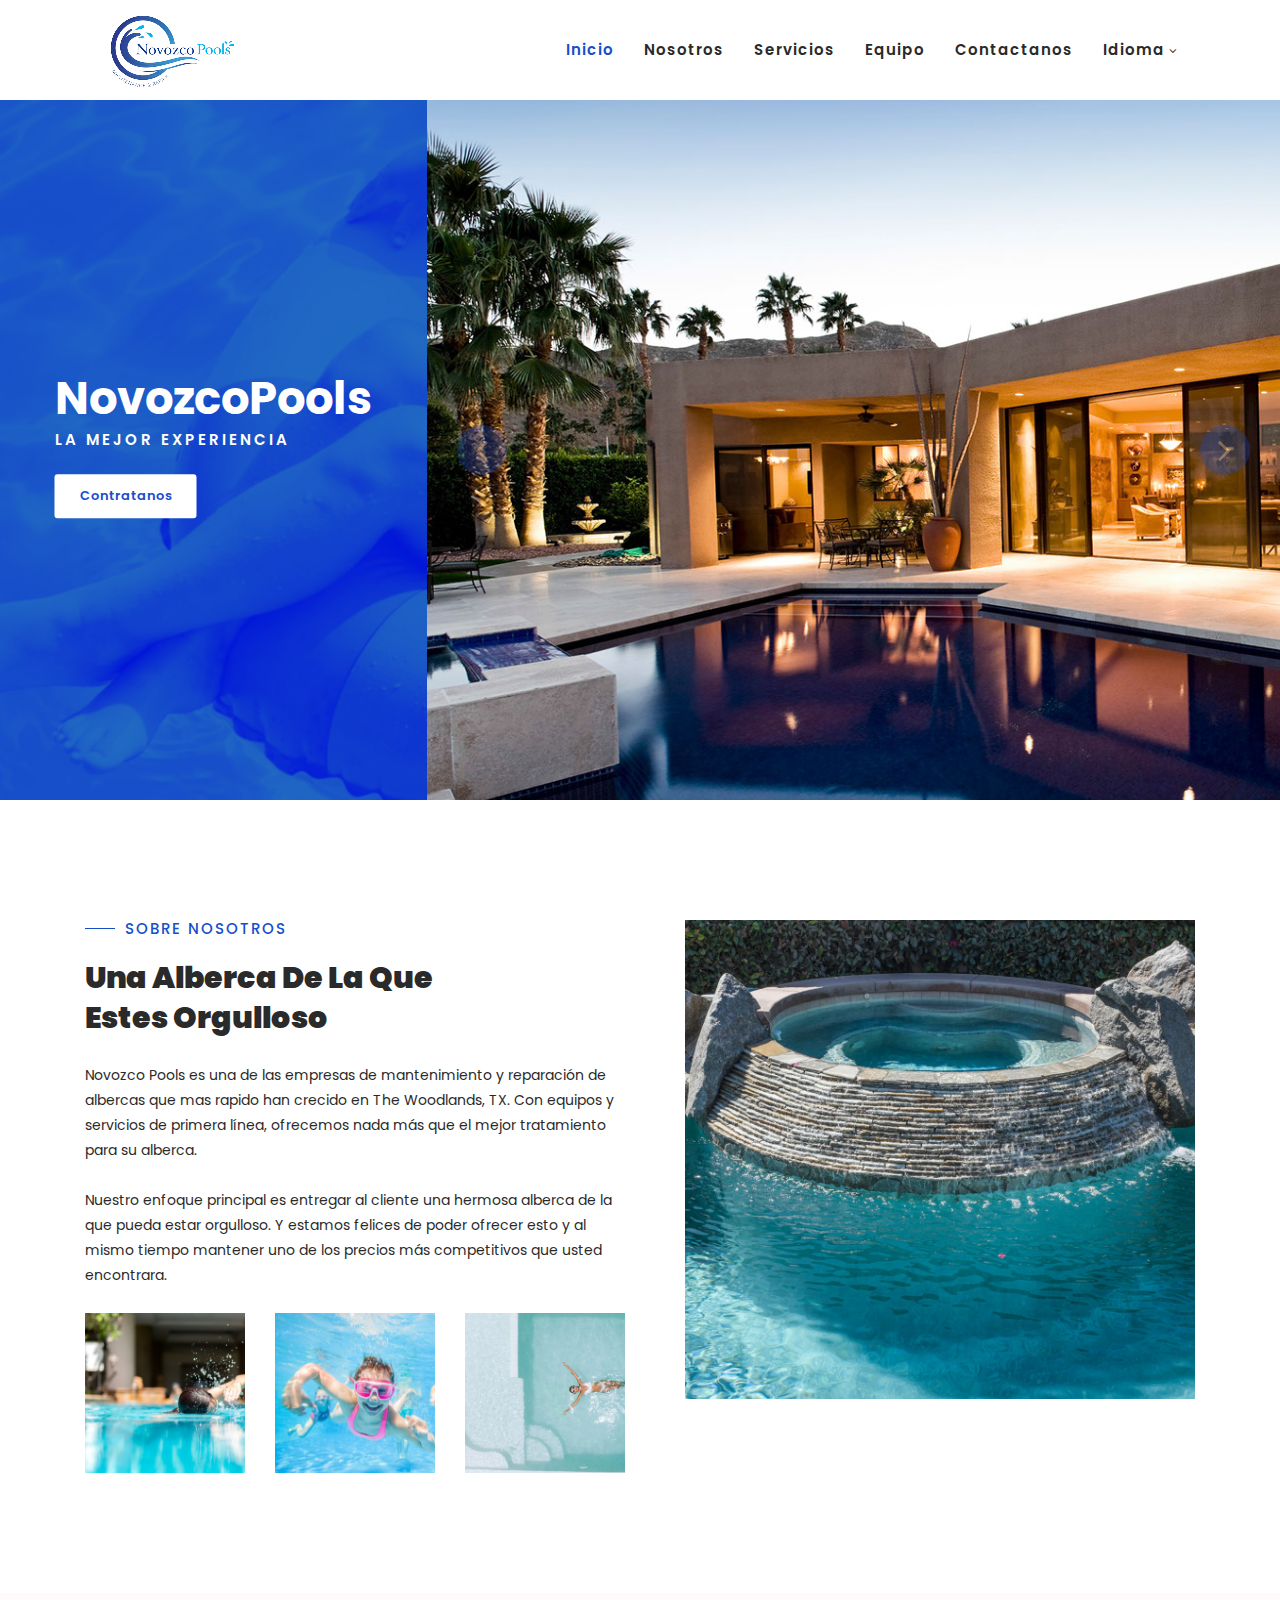
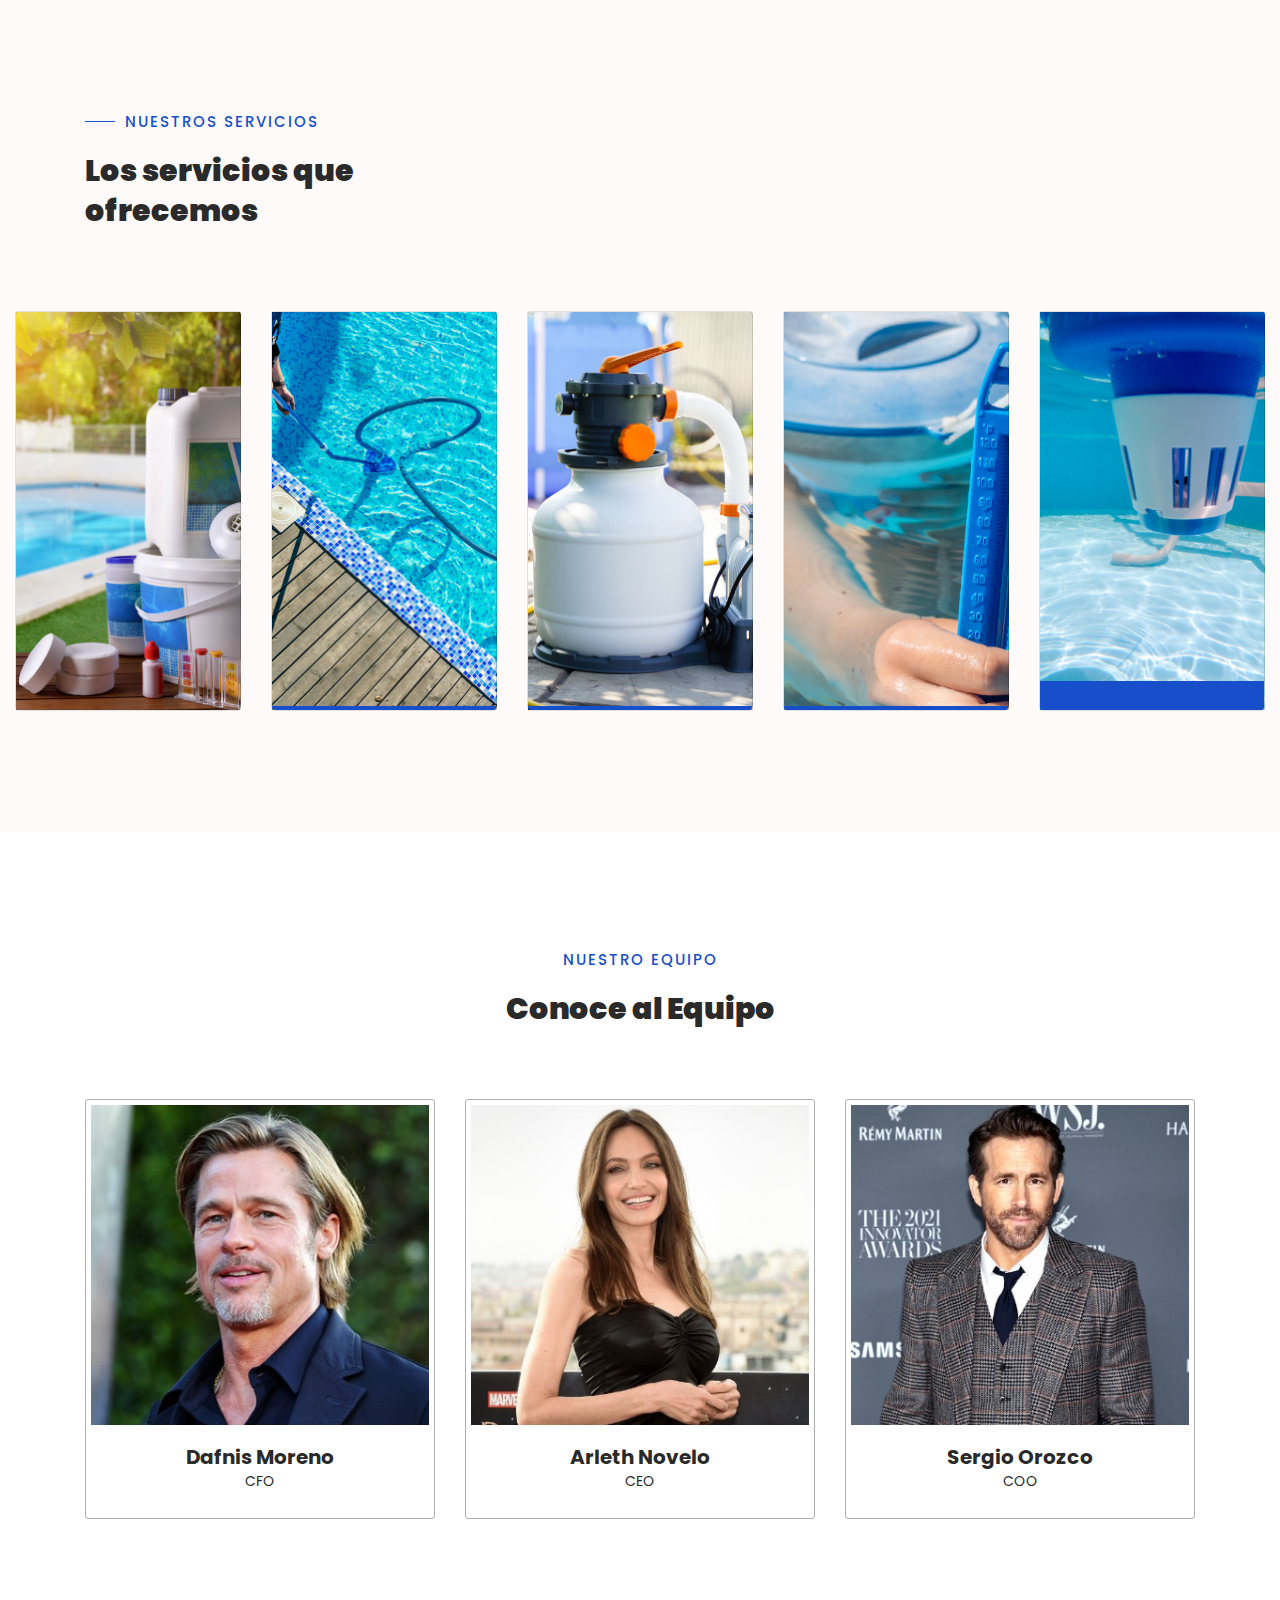
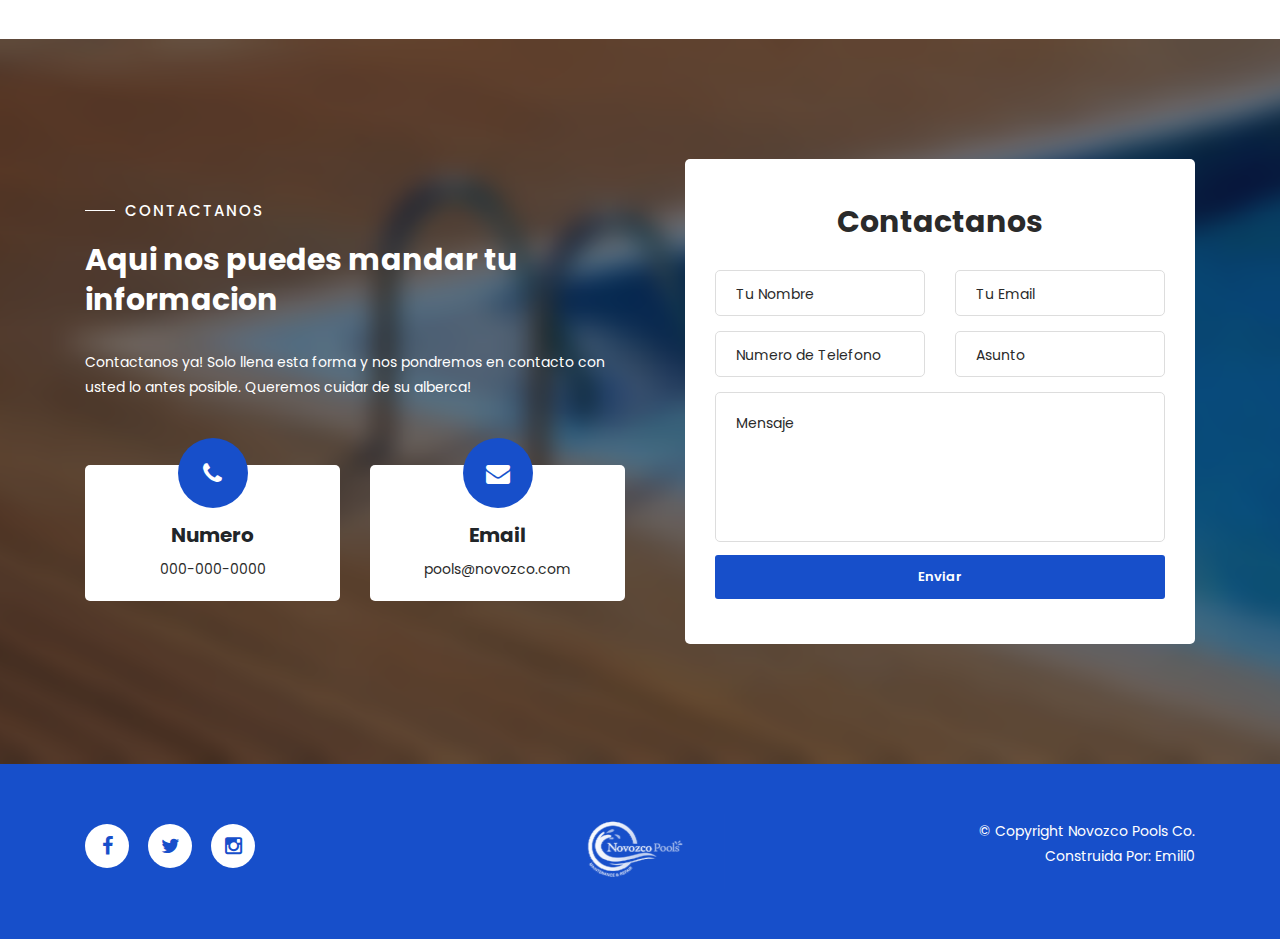
==== español/index.html @ 9a647e9e "added spanish version + removed carousel" ====
<!DOCTYPE html>
<html lang="en">

  <head>

    <meta charset="utf-8">
    <meta name="viewport" content="width=device-width, initial-scale=1, shrink-to-fit=no">
    <meta name="description" content="">
    <meta name="author" content="">
    <link href="https://fonts.googleapis.com/css?family=Poppins:100,200,300,400,500,600,700,800,900&display=swap" rel="stylesheet">
    <link href="https://fonts.googleapis.com/css2?family=Dancing+Script:wght@400;500;600;700&display=swap" rel="stylesheet">

    <title>Novozco Pools</title>
<!--
    
TemplateMo 558 Klassy Cafe

https://templatemo.com/tm-558-klassy-cafe

-->
    <!-- Additional CSS Files -->
    <link rel="stylesheet" type="text/css" href="../assets/css/bootstrap.min.css">

    <link rel="stylesheet" type="text/css" href="../assets/css/font-awesome.css">

    <link rel="stylesheet" href="../assets/css/styles.css">

    <link rel="stylesheet" href="../assets/css/owl-carousel.css">

    </head>
    
    <body>
    
    <!-- ***** Preloader End ***** -->
    <div id="preloader">
        <div class="jumper">
            <div></div>
            <div></div>
            <div></div>
        </div>
    </div>  
  <!-- ***** Preloader End ***** -->
    
    
    <!-- ***** Header Area Start ***** -->
    <header class="header-area header-sticky">
        <div class="container">
            <div class="row">
                <div class="col-12">
                    <nav class="main-nav">
                        <!-- ***** Logo Start ***** -->
                        <a href="index.html" class="logo">
                            <img src="../assets/images/71005528_123618535701368_1479699521477804032_n_adobe_express.png">
                        </a>
                        <!-- ***** Logo End ***** -->
                        <!-- ***** Menu Start ***** -->
                        <ul class="nav">
                            <li class="scroll-to-section"><a href="#top" class="active">Inicio</a></li>
                            <li class="scroll-to-section"><a href="#about">Nosotros</a></li>
                            <li class="scroll-to-section"><a href="#services">Servicios</a></li>
                            <li class="scroll-to-section"><a href="#team">Equipo</a></li> 
                            <li class="scroll-to-section"><a href="#reservation">Contactanos</a></li> 
                            <li class="submenu">
                                <a href="javascript:;">Idioma</a>
                                <ul>
                                    <li><a href="../index.html">Ingles</a></li>
                                    <li><a href="#top">Español</a></li>
                                </ul>
                            </li>
                        </ul>        
                    </nav>
                </div>
            </div>
        </div>
    </header>
    <!-- ***** Header Area End ***** -->

    <!-- ***** Main Banner Area Start ***** -->
    <div id="top">
        <div class="container-fluid">
            <div class="row">
                <div class="col-lg-4">
                    <div class="left-content">
                        <div class="inner-content">
                            <h4>NovozcoPools</h4>
                            <h6>LA MEJOR EXPERIENCIA</h6>
                            <div class="main-white-button scroll-to-section">
                                <a href="#reservation">Contratanos</a>
                            </div>
                        </div>
                    </div>
                </div>
                <div class="col-lg-8">
                    <div class="main-banner header-text">
                        <div class="Modern-Slider">
                          <!-- Item -->
                          <div class="item">
                            <div class="img-fill">
                                <img src="../assets/images/slide-01.jpg" alt="Outdoor Pool Number 1">
                            </div>
                          </div>
                          <!-- // Item -->
                          <!-- Item -->
                          <div class="item">
                            <div class="img-fill">
                                <img src="../assets/images/slide-02.jpg" alt="Outdoor Pool Number 2">
                            </div>
                          </div>
                          <!-- // Item -->
                          <!-- Item -->
                          <div class="item">
                            <div class="img-fill">
                                <img src="../assets/images/slide-03.jpg" alt="Outdoor Pool Number 3">
                            </div>
                          </div>
                          <!-- // Item -->
                        </div>
                    </div>
                </div>
            </div>
        </div>
    </div>
    <!-- ***** Main Banner Area End ***** -->

    <!-- ***** About Area Starts ***** -->
    <section class="section" id="about">
        <div class="container">
            <div class="row">
                <div class="col-lg-6 col-md-6 col-xs-12">
                    <div class="left-text-content">
                        <div class="section-heading">
                            <h6>Sobre Nosotros</h6>
                            <h2>Una Alberca De La Que Estes Orgulloso</h2>
                        </div>
                        <p>Novozco Pools es una de las empresas de mantenimiento y reparación de albercas que mas rapido han crecido en The Woodlands, TX. Con equipos y servicios de primera línea, ofrecemos nada más que el mejor tratamiento para su alberca.<br><br> Nuestro enfoque principal es entregar al cliente una hermosa alberca de la que pueda estar orgulloso. Y estamos felices de poder ofrecer esto y al mismo tiempo mantener uno de los precios más competitivos que usted encontrara.</p>
                        <div class="row">
                            <div class="col-4">
                                <img src="../assets/images/about-thumb-01.jpg" alt="">
                            </div>
                            <div class="col-4">
                                <img src="../assets/images/about-thumb-02.jpg" alt="">
                            </div>
                            <div class="col-4">
                                <img src="../assets/images/about-thumb-03.jpg" alt="">
                            </div>
                        </div>
                    </div>
                </div>
                <div class="col-lg-6 col-md-6 col-xs-12">
                    <div class="right-content">
                        <div class="thumb">
                            <img src="../assets/images/about-video-bg.jpg" alt="">
                        </div>
                    </div>
                </div>
            </div>
        </div>
    </section>
    <!-- ***** About Area Ends ***** -->

    <!-- ***** Services Area Starts ***** -->
    <section class="section" id="services">
        <div class="container">
            <div class="row">
                <div class="col-lg-4">
                    <div class="section-heading">
                        <h6>Nuestros Servicios</h6>
                        <h2>Los servicios que ofrecemos</h2>
                    </div>
                </div>
            </div>
        </div>
        <div class="menu-item-carousel">
            <div class="col-lg-12">
                <div class="owl-menu-item owl-carousel">
                    <div class="item">
                        <div class='card card1'>
                            <!-- <div class="price"><h6>$18</h6></div> -->
                            <div class='info'>
                              <h1 class='title'>Servicio Semanal</h1>
                              <p class='description'>Ofrecemos manteniminto semanal para mantener su alberca limpia. </p>
                              <div class="main-text-button">
                                  <div class="scroll-to-section"><a href="#reservation">Contactanos<i class="fa fa-angle-down"></i></a></div>
                              </div>
                            </div>
                        </div>
                    </div>
                    <div class="item">
                        <div class='card card2'>
                            <!-- <div class="price"><h6>$18</h6></div> -->
                            <div class='info'>
                              <h1 class='title'>Limpiador De Alberca</h1>
                              <p class='description'>Ofrecemos instalación, Reparación o reemplazo de limpiafondos.</p>
                              <div class="main-text-button">
                                  <div class="scroll-to-section"><a href="#reservation">Contactanos <i class="fa fa-angle-down"></i></a></div>
                              </div>
                            </div>
                        </div>
                    </div>
                    <div class="item">
                        <div class='card card3'>
                             <!-- <div class="price"><h6>$18</h6></div> -->
                            <div class='info'>
                              <h1 class='title'>Reparacion De Bomba</h1>
                              <p class='description'>Ofrecemos instalación, reparación o reemplazo de Bombas.</p>
                              <div class="main-text-button">
                                  <div class="scroll-to-section"><a href="#reservation">Contactanos <i class="fa fa-angle-down"></i></a></div>
                              </div>
                            </div>
                        </div>
                    </div>
                    <div class="item">
                        <div class='card card4'>
                            <!-- <div class="price"><h6>$18</h6></div> -->
                            <div class='info'>
                              <h1 class='title'>Reparacion Calentador</h1>
                              <p class='description'>Ofrecemos instalación, reparación o reemplazo de calentador.</p>
                              <div class="main-text-button">
                                  <div class="scroll-to-section"><a href="#reservation">Contactanos <i class="fa fa-angle-down"></i></a></div>
                              </div>
                            </div>
                        </div>
                    </div>
                    <div class="item">
                        <div class='card card5'>
                            <!-- <div class="price"><h6>$18</h6></div> -->
                            <div class='info'>
                              <h1 class='title'>Limpieza de Filtro</h1>
                              <p class='description'>Ofrecemos limpieza, reparación o reemplazo del filtro.</p>
                              <div class="main-text-button">
                                  <div class="scroll-to-section"><a href="#reservation">Contactanos <i class="fa fa-angle-down"></i></a></div>
                              </div>
                            </div>
                        </div>
                    </div>
                </div>
            </div>
        </div>
    </section>
    <!-- ***** Menu Area Ends ***** -->

    <!-- ***** Team Area Starts ***** -->
    <section class="section" id="team">
        <div class="container">
            <div class="row">
                <div class="col-lg-4 offset-lg-4 text-center">
                    <div class="section-heading">
                        <h6>Nuestro Equipo</h6>
                        <h2>Conoce al Equipo</h2>
                    </div>
                </div>
            </div>
            <div class="row">
                <div class="col-lg-4">
                    <div class="team-item">
                        <div class="thumb">
                            <img src="../assets/images/Team-01.jpeg" alt="Employee #1">
                        </div>
                        <div class="down-content">
                            <h4>Dafnis Moreno</h4>
                            <span>CFO</span>
                        </div>
                    </div>
                </div>
                <div class="col-lg-4">
                    <div class="team-item">
                        <div class="thumb">
                            <img src="../assets/images/Team-02.jpeg" alt="Employee #2">
                        </div>
                        <div class="down-content">
                            <h4>Arleth Novelo</h4>
                            <span>CEO</span>
                        </div>
                    </div>
                </div>
                <div class="col-lg-4">
                    <div class="team-item">
                        <div class="thumb">
                            <img src="../assets/images/Team-03.jpeg" alt="Employee #3">
                        </div>
                        <div class="down-content">
                            <h4>Sergio Orozco</h4>
                            <span>COO</span>
                        </div>
                    </div>
                </div>
            </div>
        </div>
    </section>
    <!-- ***** Team Area Ends ***** -->

    <!-- ***** Contact Us Area Starts ***** -->
    <section class="section contact" id="reservation">
        <div class="container">
            <div class="row">
                <div class="col-lg-6 align-self-center">
                    <div class="left-text-content">
                        <div class="section-heading">
                            <h6>Contactanos</h6>
                            <h2>Aqui nos puedes mandar tu informacion</h2>
                        </div>
                        <p> Contactanos ya! Solo llena esta forma y nos pondremos en contacto con usted lo antes posible. Queremos cuidar de su alberca! </p>
                        <div class="row">
                            <div class="col-lg-6">
                                <div class="phone">
                                    <i class="fa fa-phone"></i>
                                    <h4>Numero</h4>
                                    <span><a href="#">000-000-0000</a></span>
                                </div>
                            </div>
                            <div class="col-lg-6">
                                <div class="message">
                                    <i class="fa fa-envelope"></i>
                                    <h4>Email</h4>
                                    <span><a href="#">pools@novozco.com</a></span>
                                </div>
                            </div>
                        </div>
                    </div>
                </div>
                <div class="col-lg-6">
                    <div class="contact-form">
                        <form id="contact" action="" method="post">
                          <div class="row">
                            <div class="col-lg-12">
                                <h4>Contactanos</h4>
                            </div>
                            <div class="col-lg-6 col-sm-12">
                                <input name="name" type="text" id="name" placeholder="Tu Nombre" required>
                            </div>
                            <div class="col-lg-6 col-sm-12">
                              <input name="email" type="text" id="email" placeholder="Tu Email" required>
                            </div>
                            <div class="col-lg-6 col-sm-12">
                              <fieldset>
                                <input name="phone" type="text" id="phone" placeholder="Numero de Telefono" required>
                              </fieldset>
                            </div>
                            <div class="col-md-6 col-sm-12">
                                <select value="subject" name="subject" id="subject" required>
                                    <option value="subject" selected>Asunto</option>
                                    <option name="1" id="1">Servicio Semanal</option>
                                    <option name="2" id="2">Limpiador de Alberca</option>
                                    <option name="3" id="3">Reparacion de Bomba</option>
                                    <option name="4" id="4">Reparacion de Calentador</option>
                                    <option name="5" id="5">Limpieza de Filtro</option>
                                </select>
                            </div>
                            <div class="col-lg-12">
                                <textarea name="message" rows="6" id="message" placeholder="Mensaje" required></textarea>
                            </div>
                            <div class="col-lg-12">  
                                <button type="submit" id="form-submit" class="main-button-icon">Enviar</button>
                            </div>
                          </div>
                        </form>
                    </div>
                </div>
            </div>
        </div>
    </section>
    <!-- ***** Contact Us Area Ends ***** -->
    
    <!-- ***** Footer Start ***** -->
    <footer>
        <div class="container">
            <div class="row">
                <div class="col-lg-4 col-xs-12">
                    <div class="right-text-content">
                            <ul class="social-icons">
                                <li><a href="https://www.facebook.com/novozcopools/" target="blank"><i class="fa fa-facebook"></i></a></li>
                                <li><a href="#"><i class="fa fa-twitter"></i></a></li>
                                <li><a href="#"><i class="fa fa-instagram"></i></a></li>
                            </ul>
                    </div>
                </div>
                <div class="col-lg-4">
                    <div class="logo">
                        <a href="index.html"><img src="../assets/images/white-logo.png" alt=""></a>
                    </div>
                </div>
                <div class="col-lg-4 col-xs-12">
                    <div class="left-text-content">
                        <p>© Copyright Novozco Pools Co.
                        
                        <br>Construida Por: Emili0</p>
                    </div>
                </div>
            </div>
        </div>
    </footer>

    <!-- jQuery -->
    <script src="../assets/js/jquery-2.1.0.min.js"></script>

    <!-- Plugins -->
    <script src="../assets/js/owl-carousel.js"></script>
    <script src="../assets/js/slick.js"></script> 
    
    <!-- Global Init -->
    <script src="../assets/js/custom.js"></script>
    <script>

    $(function() {
            var selectedClass = "";
            $("p").click(function(){
            selectedClass = $(this).attr("data-rel");
            $("#portfolio").fadeTo(50, 0.1);
                $("#portfolio div").not("."+selectedClass).fadeOut();
            setTimeout(function() {
              $("."+selectedClass).fadeIn();
              $("#portfolio").fadeTo(50, 1);
            }, 500);
                
            });
        });

    </script>
  </body>
</html>
---- assets/css/styles.css ----
/* ---------------------------------------------
Table of contents
------------------------------------------------
01. font & reset css
02. reset
03. global styles
04. header
05. banner
06. features
07. testimonials
08. contact
09. footer
10. preloader
11. search
12. portfolio

--------------------------------------------- */
/* 
---------------------------------------------
font & reset css
--------------------------------------------- 
*/
@import url("https://fonts.googleapis.com/css?family=Poppins:100,200,300,400,500,600,700,800,900");
/* 
---------------------------------------------
reset
--------------------------------------------- 
*/
html, body, div, span, applet, object, iframe, h1, h2, h3, h4, h5, h6, p, blockquote, div
pre, a, abbr, acronym, address, big, cite, code, del, dfn, em, font, img, ins, kbd, q,
s, samp, small, strike, strong, sub, sup, tt, var, b, u, i, center, dl, dt, dd, ol, ul, li,
figure, header, nav, section, article, aside, footer, figcaption {
  margin: 0;
  padding: 0;
  border: 0;
  outline: 0;
}

.clearfix:after {
  content: ".";
  display: block;
  clear: both;
  visibility: hidden;
  line-height: 0;
  height: 0;
}

.clearfix {
  display: inline-block;
}

html[xmlns] .clearfix {
  display: block;
}

* html .clearfix {
  height: 1%;
}

ul, li {
  padding: 0;
  margin: 0;
  list-style: none;
}

header, nav, section, article, aside, footer, hgroup {
  display: block;
}

* {
  box-sizing: border-box;
}

html, body {
  font-family: 'Poppins', sans-serif;
  font-weight: 400;
  background-color: #fff;
  font-size: 16px;
  -ms-text-size-adjust: 100%;
  -webkit-font-smoothing: antialiased;
  -moz-osx-font-smoothing: grayscale;
}

a {
  text-decoration: none !important;
}

h1, h2, h3, h4, h5, h6 {
  margin-top: 0px;
  margin-bottom: 0px;
}

ul {
  margin-bottom: 0px;
}

p {
  font-size: 14px;
  line-height: 25px;
  color: #2a2a2a;
}

/* 
---------------------------------------------
global styles
--------------------------------------------- 
*/
html,
body {
  background: #fff;
  font-family: 'Poppins', sans-serif;
}

::selection {
  background: #174FCA;
  color: #fff;
}

::-moz-selection {
  background: #174FCA;
  color: #fff;
}

@media (max-width: 991px) {
  html, body {
    overflow-x: hidden;
  }
  .mobile-top-fix {
    margin-top: 30px;
    margin-bottom: 0px;
  }
  .mobile-bottom-fix {
    margin-bottom: 30px;
  }
  .mobile-bottom-fix-big {
    margin-bottom: 60px;
  }
}

.main-white-button a {
  font-size: 13px;
  color: #174FCA;
  background-color: #fff;
  padding: 12px 25px;
  display: inline-block;
  border-radius: 3px;
  font-weight: 600;
  transition: all .3s;
}

.main-white-button a:hover {
  opacity: 0.9;
}

.main-text-button a {
  font-size: 13px;
  color: #fff;
  font-weight: 600;
  transition: all .3s;
}

.main-text-button a:hover {
  opacity: 0.9;
}

.section-heading h6 {
  position: relative;
  font-size: 15px;
  color: #174FCA;
  font-weight: 500;
  letter-spacing: 2px;
  text-transform: uppercase;
  padding-left: 40px;
}

.section-heading h6:before {
  width: 30px;
  height: 1px;
  content: '';
  position: absolute;
  left: 0;
  top: 8px;
  background-color: #174FCA;
}

.section-heading h2 {
  line-height: 40px;
  margin-top: 20px;
  margin-bottom: 25px; 
  font-size: 30px;
  font-weight: 900;
  color: #2a2a2a;
}


/* 
---------------------------------------------
header
--------------------------------------------- 
*/

.background-header {
  background-color: #fff;
  height: 80px!important;
  position: fixed!important;
  top: 0px;
  left: 0px;
  right: 0px;
  box-shadow: 0px 0px 10px rgba(0,0,0,0.15)!important;
}

.background-header .logo,
.background-header .main-nav .nav li a {
  color: #1e1e1e!important;
}

.background-header .main-nav .nav li:hover a {
  color: #174FCA!important;
}

.background-header .nav li a.active {
  color: #174FCA!important;
}

.header-area {
  background-color: #fff;
  position: absolute;
  top: 0px;
  left: 0px;
  right: 0px;
  z-index: 100;
  height: 100px;
  -webkit-transition: all .5s ease 0s;
  -moz-transition: all .5s ease 0s;
  -o-transition: all .5s ease 0s;
  transition: all .5s ease 0s;
}

.header-area .main-nav {
  min-height: 80px;
  background: transparent;
}

.header-area .main-nav .logo {
  line-height: 100px;
  color: #fff;
  font-size: 28px;
  font-weight: 700;
  text-transform: uppercase;
  letter-spacing: 2px;
  float: left;
  -webkit-transition: all 0.3s ease 0s;
  -moz-transition: all 0.3s ease 0s;
  -o-transition: all 0.3s ease 0s;
  transition: all 0.3s ease 0s;
}

.background-header .main-nav .logo {
  line-height: 75px;
}

.background-header .nav {
  margin-top: 20px !important;
}

.header-area .main-nav .nav {
  float: right;
  margin-top: 30px;
  margin-right: 0px;
  background-color: transparent;
  -webkit-transition: all 0.3s ease 0s;
  -moz-transition: all 0.3s ease 0s;
  -o-transition: all 0.3s ease 0s;
  transition: all 0.3s ease 0s;
  position: relative;
  z-index: 999;
}

.header-area .main-nav .nav li {
  padding-left: 15px;
  padding-right: 15px;
}

.header-area .main-nav .nav li:last-child {
  padding-right: 0px;
}

.header-area .main-nav .nav li a {
  display: block;
  font-weight: 600;
  font-size: 15px;
  color: #2a2a2a;
  text-transform: capitalize;
  -webkit-transition: all 0.3s ease 0s;
  -moz-transition: all 0.3s ease 0s;
  -o-transition: all 0.3s ease 0s;
  transition: all 0.3s ease 0s;
  height: 40px;
  line-height: 40px;
  border: transparent;
  letter-spacing: 1px;
}

.header-area .main-nav .nav li a {
  color: #2a2a2a;
}

.header-area .main-nav .nav li:hover a,
.header-area .main-nav .nav li a.active {
  color: #174FCA!important;
}

.background-header .main-nav .nav li:hover a,
.background-header .main-nav .nav li a.active {
  color: #174FCA!important;
  opacity: 1;
}

.header-area .main-nav .nav li.submenu {
  position: relative;
  padding-right: 30px;
}

.header-area .main-nav .nav li.submenu:after {
  font-family: FontAwesome;
  content: "\f107";
  font-size: 12px;
  color: #2a2a2a;
  position: absolute;
  right: 18px;
  top: 12px;
}

.background-header .main-nav .nav li.submenu:after {
  color: #2a2a2a;
}

.header-area .main-nav .nav li.submenu ul {
  position: absolute;
  width: 200px;
  box-shadow: 0 2px 28px 0 rgba(0, 0, 0, 0.06);
  overflow: hidden;
  top: 50px;
  opacity: 0;
  transform: translateY(+2em);
  visibility: hidden;
  z-index: -1;
  transition: all 0.3s ease-in-out 0s, visibility 0s linear 0.3s, z-index 0s linear 0.01s;
}

.header-area .main-nav .nav li.submenu ul li {
  margin-left: 0px;
  padding-left: 0px;
  padding-right: 0px;
}

.header-area .main-nav .nav li.submenu ul li a {
  opacity: 1;
  display: block;
  background: #f7f7f7;
  color: #2a2a2a!important;
  padding-left: 20px;
  height: 40px;
  line-height: 40px;
  -webkit-transition: all 0.3s ease 0s;
  -moz-transition: all 0.3s ease 0s;
  -o-transition: all 0.3s ease 0s;
  transition: all 0.3s ease 0s;
  position: relative;
  font-size: 13px;
  font-weight: 400;
  border-bottom: 1px solid #eee;
}

.header-area .main-nav .nav li.submenu ul li a:hover {
  background: #fff;
  color: #174FCA!important;
  padding-left: 25px;
}

.header-area .main-nav .nav li.submenu ul li a:hover:before {
  width: 3px;
}

.header-area .main-nav .nav li.submenu:hover ul {
  visibility: visible;
  opacity: 1;
  z-index: 1;
  transform: translateY(0%);
  transition-delay: 0s, 0s, 0.3s;
}

.header-area .main-nav .menu-trigger {
  cursor: pointer;
  display: block;
  position: absolute;
  top: 33px;
  width: 32px;
  height: 40px;
  text-indent: -9999em;
  z-index: 99;
  right: 40px;
  display: none;
}

.background-header .main-nav .menu-trigger {
  top: 23px;
}

.header-area .main-nav .menu-trigger span,
.header-area .main-nav .menu-trigger span:before,
.header-area .main-nav .menu-trigger span:after {
  -moz-transition: all 0.4s;
  -o-transition: all 0.4s;
  -webkit-transition: all 0.4s;
  transition: all 0.4s;
  background-color: #1e1e1e;
  display: block;
  position: absolute;
  width: 30px;
  height: 2px;
  left: 0;
}

.background-header .main-nav .menu-trigger span,
.background-header .main-nav .menu-trigger span:before,
.background-header .main-nav .menu-trigger span:after {
  background-color: #1e1e1e;
}

.header-area .main-nav .menu-trigger span:before,
.header-area .main-nav .menu-trigger span:after {
  -moz-transition: all 0.4s;
  -o-transition: all 0.4s;
  -webkit-transition: all 0.4s;
  transition: all 0.4s;
  background-color: #1e1e1e;
  display: block;
  position: absolute;
  width: 30px;
  height: 2px;
  left: 0;
  width: 75%;
}

.background-header .main-nav .menu-trigger span:before,
.background-header .main-nav .menu-trigger span:after {
  background-color: #1e1e1e;
}

.header-area .main-nav .menu-trigger span:before,
.header-area .main-nav .menu-trigger span:after {
  content: "";
}

.header-area .main-nav .menu-trigger span {
  top: 16px;
}

.header-area .main-nav .menu-trigger span:before {
  -moz-transform-origin: 33% 100%;
  -ms-transform-origin: 33% 100%;
  -webkit-transform-origin: 33% 100%;
  transform-origin: 33% 100%;
  top: -10px;
  z-index: 10;
}

.header-area .main-nav .menu-trigger span:after {
  -moz-transform-origin: 33% 0;
  -ms-transform-origin: 33% 0;
  -webkit-transform-origin: 33% 0;
  transform-origin: 33% 0;
  top: 10px;
}

.header-area .main-nav .menu-trigger.active span,
.header-area .main-nav .menu-trigger.active span:before,
.header-area .main-nav .menu-trigger.active span:after {
  background-color: transparent;
  width: 100%;
}

.header-area .main-nav .menu-trigger.active span:before {
  -moz-transform: translateY(6px) translateX(1px) rotate(45deg);
  -ms-transform: translateY(6px) translateX(1px) rotate(45deg);
  -webkit-transform: translateY(6px) translateX(1px) rotate(45deg);
  transform: translateY(6px) translateX(1px) rotate(45deg);
  background-color: #1e1e1e;
}

.background-header .main-nav .menu-trigger.active span:before {
  background-color: #1e1e1e;
}

.header-area .main-nav .menu-trigger.active span:after {
  -moz-transform: translateY(-6px) translateX(1px) rotate(-45deg);
  -ms-transform: translateY(-6px) translateX(1px) rotate(-45deg);
  -webkit-transform: translateY(-6px) translateX(1px) rotate(-45deg);
  transform: translateY(-6px) translateX(1px) rotate(-45deg);
  background-color: #1e1e1e;
}

.background-header .main-nav .menu-trigger.active span:after {
  background-color: #1e1e1e;
}

.header-area.header-sticky {
  min-height: 80px;
}

.header-area .nav {
  margin-top: 30px;
}

.header-area.header-sticky .nav li a.active {
  color: #174FCA;
}

@media (max-width: 1200px) {
  .header-area .main-nav .nav li {
    padding-left: 12px;
    padding-right: 12px;
  }
  .header-area .main-nav:before {
    display: none;
  }
}

@media (max-width: 767px) {
  .header-area .main-nav .logo {
    color: #1e1e1e;
  }
  .header-area.header-sticky .nav li a:hover,
  .header-area.header-sticky .nav li a.active {
    color: #174FCA!important;
    opacity: 1;
  }
  .header-area.header-sticky .nav li.search-icon a {
    width: 100%;
  }
  .header-area {
    background-color: #f7f7f7;
    padding: 0px 15px;
    height: 100px;
    box-shadow: none;
    text-align: center;
  }
  .header-area .container {
    padding: 0px;
  }
  .header-area .logo {
    margin-left: 30px;
  }
  .header-area .menu-trigger {
    display: block !important;
  }
  .header-area .main-nav {
    overflow: hidden;
  }
  .header-area .main-nav .nav {
    float: none;
    width: 100%;
    display: none;
    -webkit-transition: all 0s ease 0s;
    -moz-transition: all 0s ease 0s;
    -o-transition: all 0s ease 0s;
    transition: all 0s ease 0s;
    margin-left: 0px;
  }
  .header-area .main-nav .nav li:first-child {
    border-top: 1px solid #eee;
  }
  .header-area.header-sticky .nav {
    margin-top: 100px !important;
  }
  .header-area .main-nav .nav li {
    width: 100%;
    background: #fff;
    border-bottom: 1px solid #eee;
    padding-left: 0px !important;
    padding-right: 0px !important;
  }
  .header-area .main-nav .nav li a {
    height: 50px !important;
    line-height: 50px !important;
    padding: 0px !important;
    border: none !important;
    background: #f7f7f7 !important;
    color: #191a20 !important;
  }
  .header-area .main-nav .nav li a:hover {
    background: #eee !important;
    color: #174FCA!important;
  }
  .header-area .main-nav .nav li.submenu ul {
    position: relative;
    visibility: inherit;
    opacity: 1;
    z-index: 1;
    transform: translateY(0%);
    transition-delay: 0s, 0s, 0.3s;
    top: 0px;
    width: 100%;
    box-shadow: none;
    height: 0px;
  }
  .header-area .main-nav .nav li.submenu ul li a {
    font-size: 12px;
    font-weight: 400;
  }
  .header-area .main-nav .nav li.submenu ul li a:hover:before {
    width: 0px;
  }
  .header-area .main-nav .nav li.submenu ul.active {
    height: auto !important;
  }
  .header-area .main-nav .nav li.submenu:after {
    color: #3B566E;
    right: 25px;
    font-size: 14px;
    top: 15px;
  }
  .header-area .main-nav .nav li.submenu:hover ul, .header-area .main-nav .nav li.submenu:focus ul {
    height: 0px;
  }
}

@media (min-width: 767px) {
  .header-area .main-nav .nav {
    display: flex !important;
  }
}


/* 
---------------------------------------------
banner
--------------------------------------------- 
*/

#top {
  padding-top: 100px;
}

#top .col-lg-4,
#top .col-lg-8 {
  padding: 0px;
}

#top .left-content {
  background-image: url(../images/My\ project.png);
  background-position: center center;
  background-repeat: no-repeat;
  background-size: cover;
  position: relative;
  width: 100%;
  height: 100%;
}

#top .left-content .inner-content {
  position: absolute;
  top: 50%;
  transform: translate(-50%, -50%);
  left: 50%;
}

#top .left-content h4 {
  color: #fff;
  font-size: 45px;
  font-weight: 700;
}

#top .left-content h6 {
  font-size: 15px;
  text-transform: uppercase;
  font-weight: 600;
  color: #fff;
  letter-spacing: 3px;
  margin-top: 5px;
}

#top .left-content .main-white-button  {
  margin-top: 25px;
  margin-bottom: 10px;
}

#top .left-content .main-white-button a {
  display: inline-block;
}

/* ==== Main CSS === */
.img-fill{
  width: 100%;
  display: block;
  overflow: hidden;
  position: relative;
  text-align: center
}

.img-fill img {
  min-height: 100%;
  min-width: 100%;
  position: relative;
  display: inline-block;
  max-width: none;
}

*,
*:before,
*:after {
  -webkit-box-sizing: border-box;
  box-sizing: border-box;
  -webkit-font-smoothing: antialiased;
  -moz-osx-font-smoothing: grayscale;
}

.Grid1k {
  padding: 0 15px;
  max-width: 1200px;
  margin: auto;
}

.blocks-box,
.slick-slider {
  margin: 0;
  padding: 0!important;
}

.slick-slide {
  float: left /* If RTL Make This Right */ ;
  padding: 0;
}

/* ==== Slider Style === */
.Modern-Slider .item .img-fill{
  height:100%;
  max-height: 700px;
  background:#000;
}

.Modern-Slider .item .info > div{
  display:inline-block!important;
  vertical-align:middle;
}

.Modern-Slider .NextArrow {
  position:absolute;
  top:50%;
  transform: translateY(-25px);
  right:30px;
  width: 50px;
  height: 50px;
  background-color: #174FCA;
  border:0 none;
  line-height: 44px;
  border-radius: 50%;
  text-align:center;
  font-size: 36px;
  font-family: 'FontAwesome';
  color:#FFF;
  z-index:5;
  outline: none;
  opacity: 0.3;
  transition: all .3s;
}

.Modern-Slider .NextArrow:hover {
  opacity: 1;
}

.Modern-Slider .NextArrow:before{
  content:'\f105';
}

.Modern-Slider .PrevArrow {
  position:absolute;
  top:50%;
  transform: translateY(-25px);
  left:30px;
  width: 50px;
  height: 50px;
  background-color: #174FCA;
  border:0 none;
  line-height: 44px;
  border-radius: 50%;
  text-align:center;
  font-size: 36px;
  font-family: 'FontAwesome';
  color:#FFF;
  z-index:5;
  outline: none;
  opacity: 0.3;
  transition: all .3s;
}

.Modern-Slider .PrevArrow:hover {
  opacity: 1;
}

.Modern-Slider .PrevArrow:before{
  content:'\f104';
}

ul.slick-dots {
  display: none!important;
}

.Modern-Slider .item.slick-active{
  animation:Slick-FastSwipeIn 1s both;
}

.Modern-Slider .buttons {
  position: relative;
}

.Modern-Slider {background:#000;}


/* ==== Slick Slider Css Ruls === */
.slick-slider{position:relative;display:block;-webkit-user-select:none;-moz-user-select:none;-ms-user-select:none;user-select:none;-webkit-touch-callout:none;-khtml-user-select:none;-ms-touch-action:pan-y;touch-action:pan-y;-webkit-tap-highlight-color:transparent}
.slick-list{position:relative;display:block;overflow:hidden;margin:0;padding:0}
.slick-list:focus{outline:none}.slick-list.dragging{cursor:hand}
.slick-slider .slick-track,.slick-slider .slick-list{-webkit-transform:translate3d(0,0,0);-ms-transform:translate3d(0,0,0);transform:translate3d(0,0,0)}
.slick-track{position:relative;top:0;left:0;display:block}
.slick-track:before,.slick-track:after{display:table;content:''}.slick-track:after{clear:both}
.slick-loading .slick-track{visibility:hidden}
.slick-slide{display:none;float:left /* If RTL Make This Right */ ;height:100%;min-height:1px}
.slick-slide.dragging img{pointer-events:none}
.slick-initialized .slick-slide{display:block}
.slick-loading .slick-slide{visibility:hidden}
.slick-vertical .slick-slide{display:block;height:auto;border:1px solid transparent}


/*
---------------------------------------------
about
---------------------------------------------
*/

#about {
  margin-top: 20px;
  padding: 100px 0px 0px 0px;
  position: relative;
  z-index: 9;
}

#about .section-heading h2 {
  padding-right: 120px;
}

#about img {
  width: 100%;
  overflow: hidden;
}

#about .left-text-content p {
  margin-bottom: 25px;
}

#about .right-content {
  margin-left: 30px;
}

#about .right-content .thumb {
  position: relative;
}

#about .right-content .thumb a {
  position: absolute;
  left: 50%;
  top: 50%;
  width: 70px;
  height: 70px;
  display: inline-block;
  line-height: 70px;
  text-align: center;
  background-color: #174FCA;
  color: #fff;
  border-radius: 50%;
  transform: translate(-35px, -35px);
  transition: all .3s;
}

#about .right-content .thumb a:hover {
  opacity: .9;
}


/*
---------------------------------------------
services
---------------------------------------------
*/

#services {
  margin-top: 120px;
  background-color: #fffafa;
  padding: 120px 0px;
}

#services .section-heading {
  margin-bottom: 80px;
}

.card {
  margin: 0 auto;
  max-width: 100%;
  min-height: 400px;
  overflow: hidden;
  background-size: cover;
  background-repeat: no-repeat;
  overflow: hidden;
}

.card1 {
  background-image: url(../images/services-01.png);
}
.card2 {
  background-image: url(../images/services-02.png);
}
.card3 {
  background-image: url(../images/services-03.png);
}
.card4 {
  background-image: url(../images/services-04.png);
}
.card5 {
  background-image: url(../images/services-05.png);
}

.info {
  position: relative;
  width: 100%;
  background-color: #174FCA;
  border: 1px solid #174FCA;
  transform: translateY(100%)
  translateY(120px)
  translateZ(0);
  transition: transform 0.5s ease-out;
}

.card:hover .info,
.card:hover .info:before {
  transform: translateY(200px) translateZ(0);
}

.title {
  margin: 0;
  padding: 30px 30px 20px 30px;
  font-size: 20px;
  font-weight: 700;
  color: #fff;
}

.description {
  padding: 0px 30px;
  color: #fff;
}

#services .price h6 {
  position: absolute;
  width: 70px;
  height: 70px;
  background-color: #174FCA;
  font-size: 20px;
  font-weight: 700;
  color: #fff;
  border-radius: 3px;
  text-align: center;
  line-height: 70px;
}

#services .card .main-text-button {
  margin-left: 30px;
  margin-top: 20px;
  padding-bottom: 30px;
}

#services .owl-menu-item {
  position: relative;
}

#services .owl-nav {
  text-align: center;
  position: absolute;
  width: 100%;
  bottom: -80px;
  transform: translateY(5px);
}

#services .owl-dots {
  display: none;
}
    
#services .owl-nav .owl-prev{
  margin-right: 10px;
  outline: none;
}

#services .owl-nav .owl-prev span,
#services .owl-nav .owl-next span {
  opacity: 0;
}

#services .owl-nav .owl-prev:before {
  display: inline-block;
  font-family: 'FontAwesome';
  color: #174FCA;
  font-size: 25px;
  font-weight: 700;
  content: '\f104';
}

#services .owl-nav .owl-prev {
  opacity: 0.75;
  transition: all .5s;
}

#services .owl-nav .owl-prev:hover {
  opacity: 1;
}

#services .owl-nav .owl-next {
  opacity: 0.75;
  transition: all .5s;
}

#services .owl-nav .owl-next:hover {
  opacity: 1;
}

#services .owl-nav .owl-next{
  margin-left: 10px;
  outline: none;
}

#services .owl-nav .owl-next:before {
  display: inline-block;
  font-family: 'FontAwesome';
  color: #174FCA;
  font-size: 25px;
  font-weight: 700;
  content: '\f105';
}


/*
---------------------------------------------
team
---------------------------------------------
*/

#team {
  padding-top: 120px;
}

#team .section-heading {
  margin-bottom: 70px;
}

#team .section-heading h6 {
  padding-left: 0px;
}

#team .section-heading h6:before {
  display: none;
}

#team .team-item {
  text-align: center;
  border: 1px solid #afafaf;
  padding: 5px;
  transition: all .5s;
  border-radius: 3px;
}

#team .team-item:hover {
  border-color: #174FCA;
}

#team .team-item:hover .down-content h4 {
  color: #174FCA;
}

#team .team-item .thumb {
  position: relative;
}

#team .team-item .thumb img {
  width: 100%;
  overflow: hidden;
  position: relative;
}


/*
#team .team-item .thumb .overlay {
  position: absolute;
  background-color: #2a2a2a;
  border-radius: 3px;
  top: 0;
  bottom: 0;
  left: 0;
  right: 0;
  z-index: 1;
  opacity: 0;
  visibility: hidden;
  transition: all .3s;
}

#team .team-item .thumb ul.social-icons {
  position: absolute;
  z-index: 11;
  top: 50%;
  left: 50%;
  transform: translate(-50%, -50%);
  width: 100%;
  transition: all .5s;
  opacity: 0;
  visibility: hidden;
}

#team .team-item .thumb ul.social-icons li {
  display: inline-block;
  margin: 0px 5px;
}

#team .team-item .thumb ul.social-icons li a {
  width: 40px;
  height: 40px;
  background-color: #fff;
  color: #2a2a2a;
  border-radius: 50%;
  text-align: center;
  line-height: 40px;
  display: inline-block;
  transition: all .5s;
}

#team .team-item .thumb ul.social-icons li a:hover {
  background-color: #174FCA;
}

#team .team-item:hover .overlay {
  opacity: .9;
  visibility: visible;
}

#team .team-item:hover ul.social-icons {
  opacity: 1;
  visibility: visible;
}
*/


#team .team-item .down-content {
  padding: 20px 0px;
}

#team .team-item .down-content h4 {
  transition: all .3s;
  font-size: 20px;
  font-weight: 700;
  color: #2a2a2a;
}

#team .team-item .down-content span {
  font-size: 14px;
  color: #2a2a2a;
}


/* 
---------------------------------------------
contact
--------------------------------------------- 
*/

.contact .section-heading {
  margin-bottom: 30px;
}

.contact .section-heading h6 {
  color: #fff;
}

.contact .section-heading h2 {
  color: #fff;
  font-weight: 700;
}

.contact .section-heading h6:before {
  background-color: #fff;
}

.contact p {
  color: #fff;
  margin-bottom: 65px;
}

.contact {
  margin-top: 120px;
  padding: 120px 0px;
  background-image: url(../images/contact-bg.png);
  background-position: center center;
  background-repeat: no-repeat;
  background-size: cover;
}

.contact .phone,
.contact .message {
  background-color: #fff;
  border-radius: 5px;
  text-align: center;
  padding: 0px 0px 20px 0px;
}

.contact .phone i,
.contact .message i {
  width: 70px;
  height: 70px;
  display: inline-block;
  text-align: center;
  line-height: 70px;
  color: #fff;
  background-color: #174FCA;
  border-radius: 50%;
  font-size: 24px;
  margin-top: -35px;
  text-align: center;
  margin-left: auto;
  margin-right: auto;
}

.contact .phone h4,
.contact .message h4 {
  font-size: 20px;
  font-weight: 700;
  margin-top: 15px;
  margin-bottom: 10px;
}

.contact .phone span a,
.contact .message span a {
  font-size: 14px;
  color: #2a2a2a;
  transition: all .3s;
}

.contact .phone span a:hover,
.contact .message span a:hover {
  color: #174FCA;
}

#contact {
  margin-left: 30px;
  padding: 45px 30px;
  background-color: #fff;
  border-radius: 5px;
}

#contact h4 {
  text-align: center;
  font-weight: 700;
  font-size: 30px;
  color: #2a2a2a;
  margin-bottom: 30px;
}

.datepicker-days {
  padding: 30px;
  cursor: pointer;
}

.contact-form input,
.contact-form textarea,
.contact-form select {
  color: #2a2a2a;
  font-size: 14px;
  border: 1px solid #ddd;
  background-color: #fff;
  width: 100%;
  height: 46px;
  border-radius: 5px;
  outline: none;
  padding-top: 3px;
  padding-left: 20px;
  padding-right: 20px;
  -webkit-appearance: none;
  -moz-appearance: none;
  appearance: none;
  margin-bottom: 15px;
}

.contact-form input:focus,
.contact-form textarea:focus,
.contact-form select:focus {
  border-color: #174FCA;
}

.contact-form button {
  margin-top: -10px;
  font-size: 13px;
  color: #fff;
  background-color: #174FCA;
  padding: 12px 25px;
  width: 100%;
  box-shadow: none;
  border: none;
  display: inline-block;
  border-radius: 3px;
  font-weight: 600;
  transition: all .3s;
}

.contact-form button:hover {
  opacity: .9;
}

.contact-form textarea {
  height: 150px;
  resize: none;
  padding: 20px;
}

.contact-form ::-webkit-input-placeholder { /* Edge */
  color: #2a2a2a;
}

.contact-form :-ms-input-placeholder { /* Internet Explorer 10-11 */
  color: #2a2a2a;
}

.contact-form ::placeholder {
  color: #2a2a2a;
}



/* 
---------------------------------------------
footer
--------------------------------------------- 
*/

footer {
  margin-top: 0px;
  padding: 50px 0px;
  background-color: #174FCA;
}

footer .left-text-content p {
  margin-top: 5px;
  color: #fff;
  font-size: 14px;
  text-align: right;
}

footer .right-text-content p {
  color: #fff;
  font-size: 14px;
  margin-right: 15px;
  text-transform: uppercase;
}


footer .right-text-content {
  text-align: left;
  margin-top: 10px;
}

footer .logo {
  text-align: center;
}

footer .right-text-content ul li {
  display: inline-block;
  margin-left: 15px;
}
footer .right-text-content ul li:first-child {
  margin-left: 0px;
}


footer .right-text-content ul li a {
  width: 44px;
  height: 44px;
  display: inline-block;
  text-align: center;
  line-height: 44px;
  font-size: 20px;
  background-color: #fff;
  border-radius: 50%;
  color: #174FCA;
  -webkit-transition: all 0.5s ease 0s;
  -moz-transition: all 0.5s ease 0s;
  -o-transition: all 0.5s ease 0s;
  transition: all 0.5s ease 0s;
}

footer .right-text-content ul li a:hover {
  color: #2a2a2a;
}

/* 
---------------------------------------------
responsive
--------------------------------------------- 
*/

@media (max-width: 992px) {
  #top {
    padding-top: 100px;
    height: auto;
  }
  .header-area .main-nav .nav li.submenu:after {
    right: 3px;
  }
  .header-area .main-nav .nav li.submenu {
    padding-right: 15px;
  }
  .header-area .main-nav .nav li {
    padding-right: 5px;
    padding-left: 5px;
  }
  .header-area .main-nav .nav li a {
    font-size: 14px;
    letter-spacing: 0px;
  }
  #top .left-content {
    text-align: center;
    padding: 25% 0px;
  }
  #about .right-content {
    margin-left: 0px;
    margin-top: 30px;
  }
  #team .team-item {
    margin-bottom: 30px;
  }
  .contact .phone {
    margin-bottom: 60px;
  }
  #contact {
    margin-left: 0px;
    margin-top: 30px;
  }
  #offers .tabs-content .left-list {
    margin-right: 0px;
  }

  #offers .tabs-content .right-list {
    margin-left: 0px;
  }
  footer .right-text-content {
    text-align: center;
    margin-bottom: 30px;
  }
  footer .left-text-content p {
    text-align: center;
    margin-top: 30px;
  }
}


/* 
---------------------------------------------
Pre-loader
--------------------------------------------- 
*/


#preloader {
  overflow: hidden;
  background-color: #174FCA;
  left: 0;
  right: 0;
  top: 0;
  bottom: 0;
  position: fixed;
  z-index: 99999;
  color: #fff;
}

#preloader .jumper {
  left: 0;
  top: 0;
  right: 0;
  bottom: 0;
  display: block;
  position: absolute;
  margin: auto;
  width: 50px;
  height: 50px;
}

#preloader .jumper > div {
  background-color: #fff;
  width: 10px;
  height: 10px;
  border-radius: 100%;
  -webkit-animation-fill-mode: both;
  animation-fill-mode: both;
  position: absolute;
  opacity: 0;
  width: 50px;
  height: 50px;
  -webkit-animation: jumper 1s 0s linear infinite;
  animation: jumper 1s 0s linear infinite;
}

#preloader .jumper > div:nth-child(2) {
  -webkit-animation-delay: 0.33333s;
  animation-delay: 0.33333s;
}

#preloader .jumper > div:nth-child(3) {
  -webkit-animation-delay: 0.66666s;
  animation-delay: 0.66666s;
}

@-webkit-keyframes jumper {
  0% {
    opacity: 0;
    -webkit-transform: scale(0);
    transform: scale(0);
  }
  5% {
    opacity: 1;
  }
  100% {
    -webkit-transform: scale(1);
    transform: scale(1);
    opacity: 0;
  }
}

@keyframes jumper {
  0% {
    opacity: 0;
    -webkit-transform: scale(0);
    transform: scale(0);
  }
  5% {
    opacity: 1;
  }
  100% {
    opacity: 0;
  }
}
---- assets/css/owl-carousel.css ----
/**
 * Owl Carousel v2.3.4
 * Copyright 2013-2018 David Deutsch
 * Licensed under: SEE LICENSE IN https://github.com/OwlCarousel2/OwlCarousel2/blob/master/LICENSE
 */
/*
 *  Owl Carousel - Core
 */
.owl-carousel {
  display: none;
  width: 100%;
  -webkit-tap-highlight-color: transparent;
  /* position relative and z-index fix webkit rendering fonts issue */
  position: relative;
  z-index: 1; }
  .owl-carousel .owl-stage {
    position: relative;
    -ms-touch-action: pan-Y;
    touch-action: manipulation;
    -moz-backface-visibility: hidden;
    /* fix firefox animation glitch */ }
    .owl-carousel .owl-stage:after {
      content: ".";
      display: block;
      clear: both;
      visibility: hidden;
      line-height: 0;
      height: 0; }
    .owl-carousel .owl-stage-outer {
      position: relative;
      overflow: hidden;
      /* fix for flashing background */
      -webkit-transform: translate3d(0px, 0px, 0px); }
  .owl-carousel .owl-wrapper,
  .owl-carousel .owl-item {
    -webkit-backface-visibility: hidden;
    -moz-backface-visibility: hidden;
    -ms-backface-visibility: hidden;
    -webkit-transform: translate3d(0, 0, 0);
    -moz-transform: translate3d(0, 0, 0);
    -ms-transform: translate3d(0, 0, 0); }
  .owl-carousel .owl-item {
    position: relative;
    min-height: 1px;
    float: left;
    -webkit-backface-visibility: hidden;
    -webkit-tap-highlight-color: transparent;
    -webkit-touch-callout: none; }
  .owl-carousel .owl-item img {
    display: block;
    width: 100%; }
  .owl-carousel .owl-nav.disabled,
  .owl-carousel .owl-dots.disabled {
    display: none; }
  .owl-carousel .owl-nav .owl-prev,
  .owl-carousel .owl-nav .owl-next,
  .owl-carousel .owl-dot {
    cursor: pointer;
    -webkit-user-select: none;
    -khtml-user-select: none;
    -moz-user-select: none;
    -ms-user-select: none;
    user-select: none; }
  .owl-carousel .owl-nav button.owl-prev,
  .owl-carousel .owl-nav button.owl-next,
  .owl-carousel button.owl-dot {
    background: none;
    color: inherit;
    border: none;
    padding: 0 !important;
    font: inherit; }
  .owl-carousel.owl-loaded {
    display: block; }
    .owl-carousel.owl-loading {
      opacity: 0;
      display: block; }
  .owl-carousel.owl-hidden {
    opacity: 0; }
  .owl-carousel.owl-refresh .owl-item {
    visibility: hidden; }
  .owl-carousel.owl-drag .owl-item {
    -ms-touch-action: pan-y;
        touch-action: pan-y;
    -webkit-user-select: none;
    -moz-user-select: none;
    -ms-user-select: none;
    user-select: none; }
  .owl-carousel.owl-grab {
    cursor: move;
    cursor: grab; }
  .owl-carousel.owl-rtl {
    direction: rtl; }
  .owl-carousel.owl-rtl .owl-item {
    float: right; }
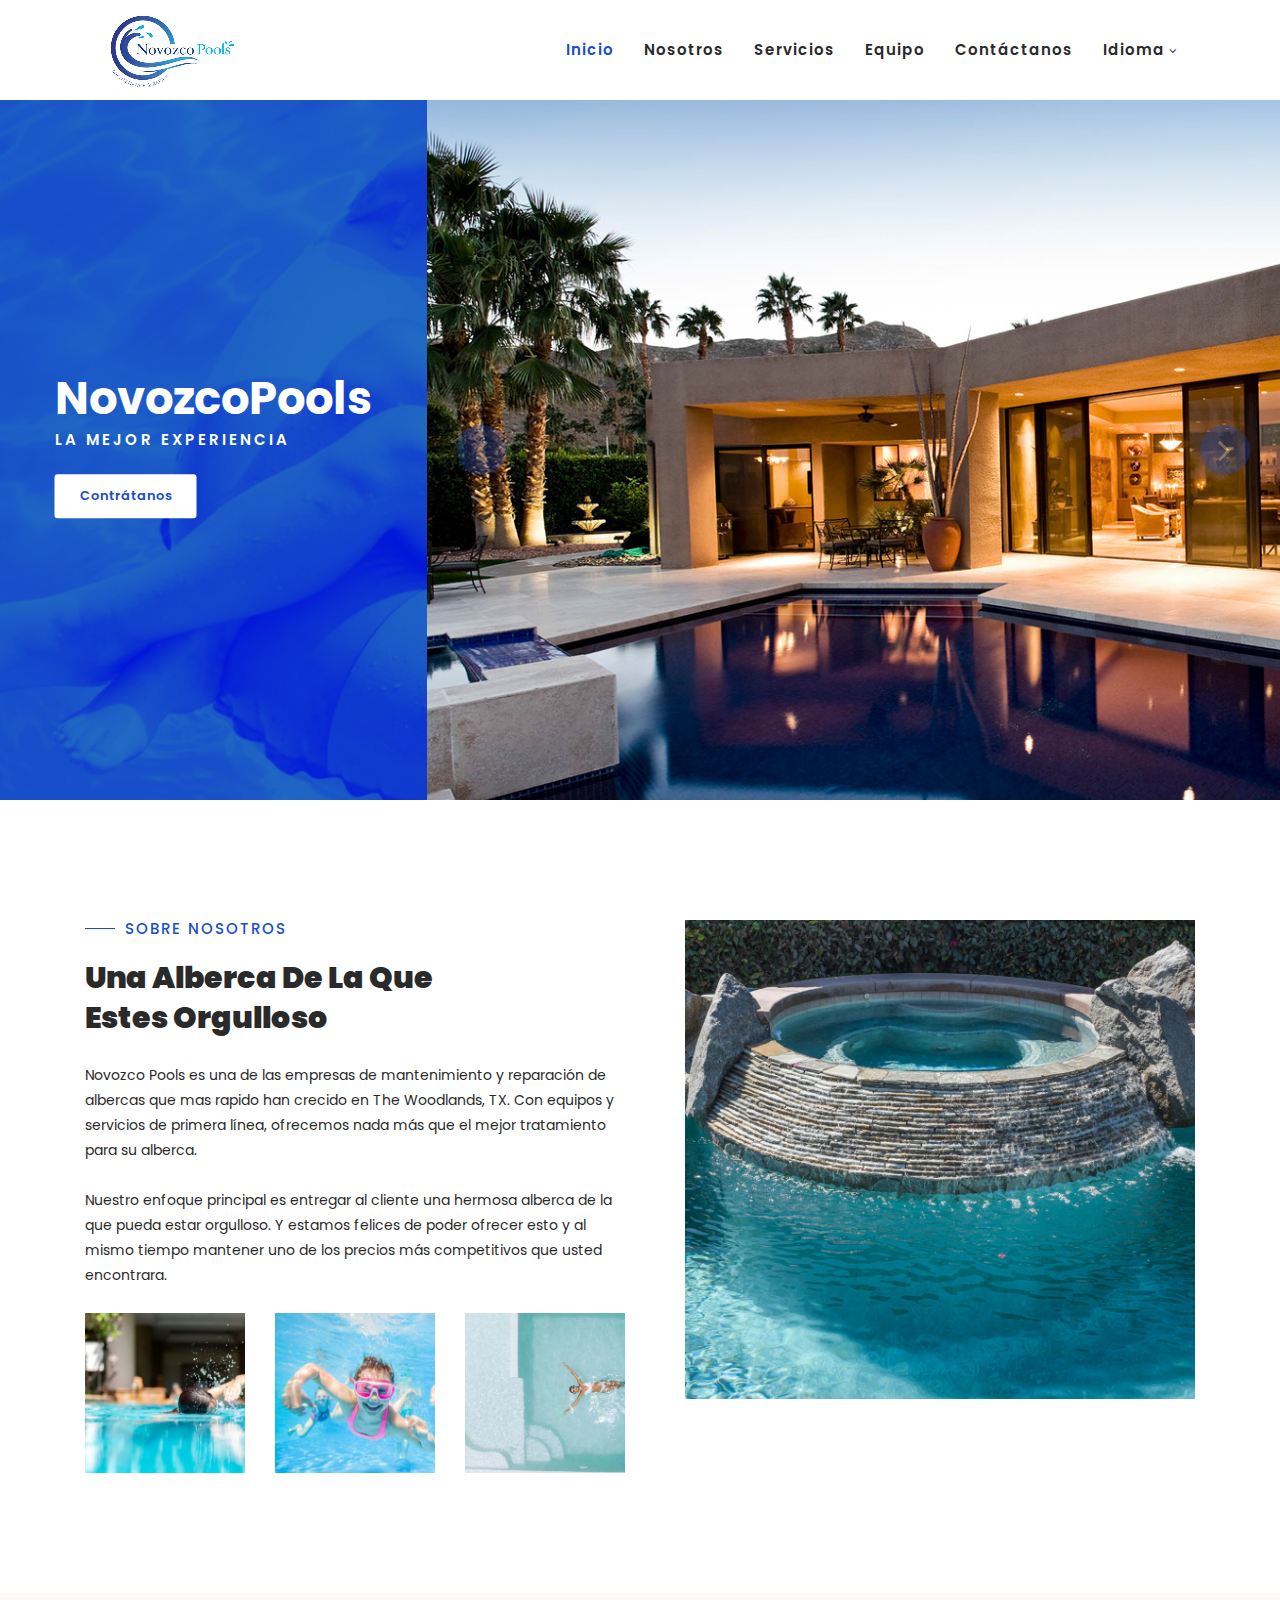
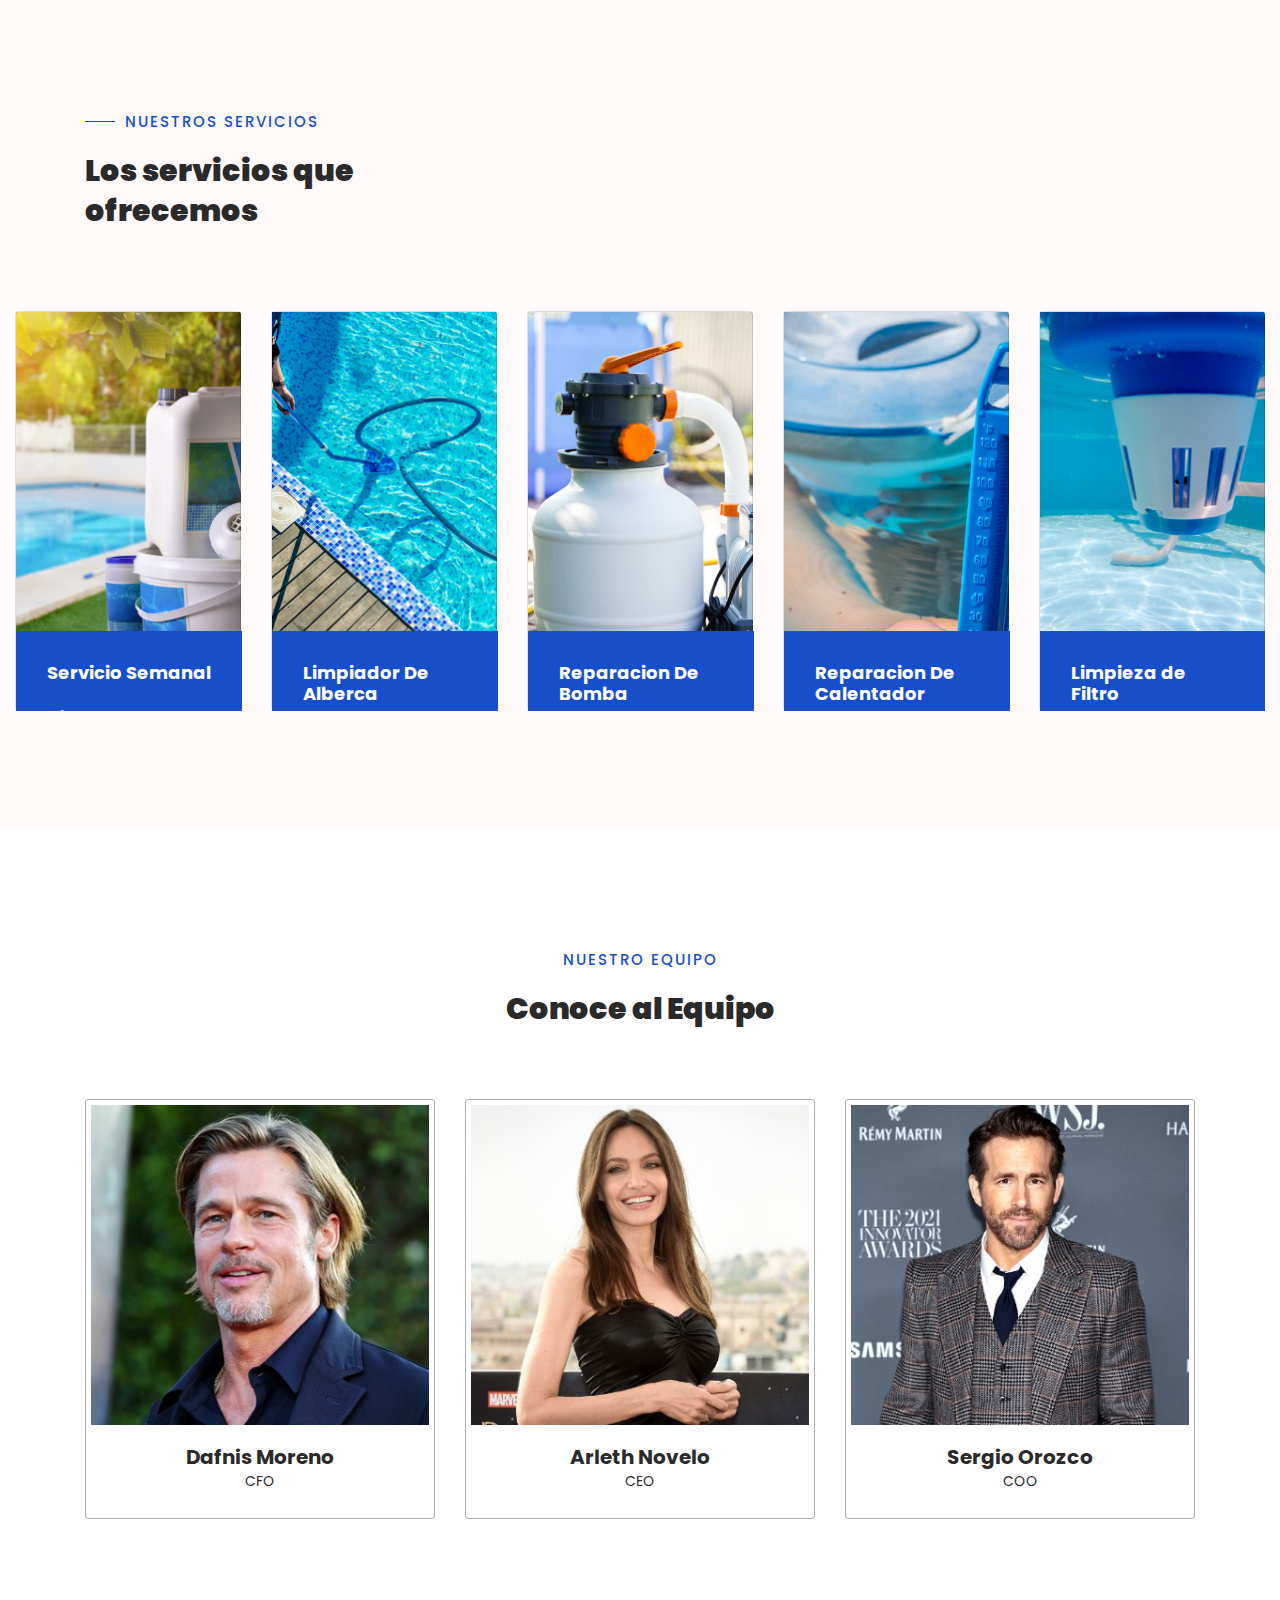
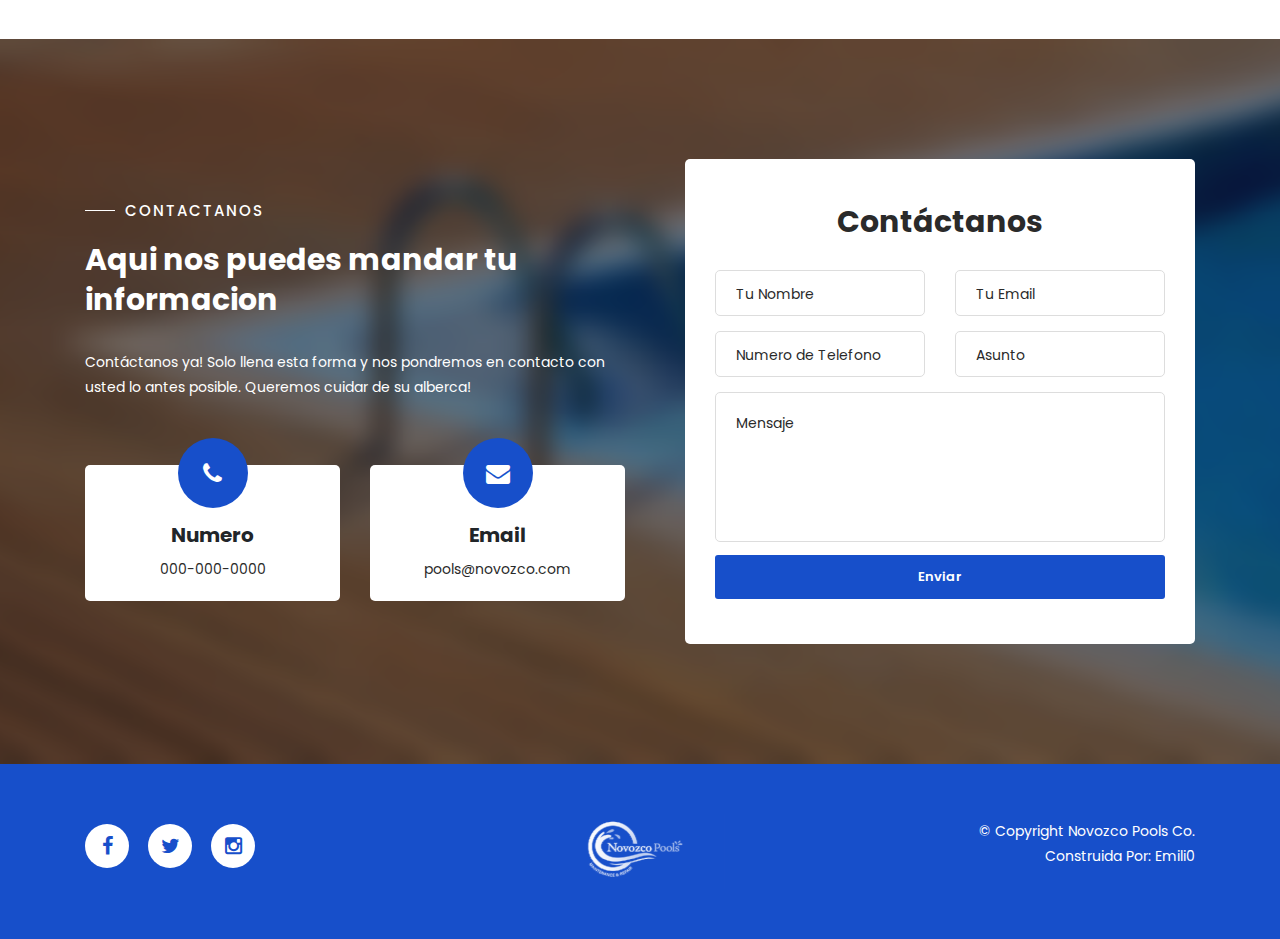
==== commit 412c274b: "fixed details" ====
--- a/español/index.html
+++ b/español/index.html
@@ -59,15 +59,19 @@
                             <li class="scroll-to-section"><a href="#about">Nosotros</a></li>
                             <li class="scroll-to-section"><a href="#services">Servicios</a></li>
                             <li class="scroll-to-section"><a href="#team">Equipo</a></li> 
-                            <li class="scroll-to-section"><a href="#reservation">Contactanos</a></li> 
+                            <li class="scroll-to-section"><a href="#reservation">Contáctanos</a></li> 
                             <li class="submenu">
-                                <a href="javascript:;">Idioma</a>
+                                <a href="">Idioma</a>
                                 <ul>
                                     <li><a href="../index.html">Ingles</a></li>
                                     <li><a href="#top">Español</a></li>
                                 </ul>
                             </li>
-                        </ul>        
+                        </ul>
+                        <a class='menu-trigger'>
+                            <span>Menu</span>
+                        </a>
+                        <!-- ***** Menu End ***** -->        
                     </nav>
                 </div>
             </div>
@@ -85,7 +89,7 @@
                             <h4>NovozcoPools</h4>
                             <h6>LA MEJOR EXPERIENCIA</h6>
                             <div class="main-white-button scroll-to-section">
-                                <a href="#reservation">Contratanos</a>
+                                <a href="#reservation">Contrátanos</a>
                             </div>
                         </div>
                     </div>
@@ -176,11 +180,11 @@
                     <div class="item">
                         <div class='card card1'>
                             <!-- <div class="price"><h6>$18</h6></div> -->
-                            <div class='info'>
+                            <div class='info info-es'>
                               <h1 class='title'>Servicio Semanal</h1>
                               <p class='description'>Ofrecemos manteniminto semanal para mantener su alberca limpia. </p>
                               <div class="main-text-button">
-                                  <div class="scroll-to-section"><a href="#reservation">Contactanos<i class="fa fa-angle-down"></i></a></div>
+                                  <div class="scroll-to-section"><a href="#reservation">Contáctanos<i class="fa fa-angle-down"></i></a></div>
                               </div>
                             </div>
                         </div>
@@ -188,11 +192,11 @@
                     <div class="item">
                         <div class='card card2'>
                             <!-- <div class="price"><h6>$18</h6></div> -->
-                            <div class='info'>
+                            <div class='info info-es'>
                               <h1 class='title'>Limpiador De Alberca</h1>
                               <p class='description'>Ofrecemos instalación, Reparación o reemplazo de limpiafondos.</p>
                               <div class="main-text-button">
-                                  <div class="scroll-to-section"><a href="#reservation">Contactanos <i class="fa fa-angle-down"></i></a></div>
+                                  <div class="scroll-to-section"><a href="#reservation">Contáctanos <i class="fa fa-angle-down"></i></a></div>
                               </div>
                             </div>
                         </div>
@@ -200,11 +204,11 @@
                     <div class="item">
                         <div class='card card3'>
                              <!-- <div class="price"><h6>$18</h6></div> -->
-                            <div class='info'>
+                            <div class='info info-es'>
                               <h1 class='title'>Reparacion De Bomba</h1>
                               <p class='description'>Ofrecemos instalación, reparación o reemplazo de Bombas.</p>
                               <div class="main-text-button">
-                                  <div class="scroll-to-section"><a href="#reservation">Contactanos <i class="fa fa-angle-down"></i></a></div>
+                                  <div class="scroll-to-section"><a href="#reservation">Contáctanos <i class="fa fa-angle-down"></i></a></div>
                               </div>
                             </div>
                         </div>
@@ -212,11 +216,11 @@
                     <div class="item">
                         <div class='card card4'>
                             <!-- <div class="price"><h6>$18</h6></div> -->
-                            <div class='info'>
-                              <h1 class='title'>Reparacion Calentador</h1>
+                            <div class='info info-es'>
+                              <h1 class='title'>Reparacion <span>De</span> Calentador</h1>
                               <p class='description'>Ofrecemos instalación, reparación o reemplazo de calentador.</p>
                               <div class="main-text-button">
-                                  <div class="scroll-to-section"><a href="#reservation">Contactanos <i class="fa fa-angle-down"></i></a></div>
+                                  <div class="scroll-to-section"><a href="#reservation">Contáctanos <i class="fa fa-angle-down"></i></a></div>
                               </div>
                             </div>
                         </div>
@@ -224,11 +228,11 @@
                     <div class="item">
                         <div class='card card5'>
                             <!-- <div class="price"><h6>$18</h6></div> -->
-                            <div class='info'>
+                            <div class='info info-es'>
                               <h1 class='title'>Limpieza de Filtro</h1>
                               <p class='description'>Ofrecemos limpieza, reparación o reemplazo del filtro.</p>
                               <div class="main-text-button">
-                                  <div class="scroll-to-section"><a href="#reservation">Contactanos <i class="fa fa-angle-down"></i></a></div>
+                                  <div class="scroll-to-section"><a href="#reservation">Contáctanos <i class="fa fa-angle-down"></i></a></div>
                               </div>
                             </div>
                         </div>
@@ -299,7 +303,7 @@
                             <h6>Contactanos</h6>
                             <h2>Aqui nos puedes mandar tu informacion</h2>
                         </div>
-                        <p> Contactanos ya! Solo llena esta forma y nos pondremos en contacto con usted lo antes posible. Queremos cuidar de su alberca! </p>
+                        <p> Contáctanos ya! Solo llena esta forma y nos pondremos en contacto con usted lo antes posible. Queremos cuidar de su alberca! </p>
                         <div class="row">
                             <div class="col-lg-6">
                                 <div class="phone">
@@ -323,7 +327,7 @@
                         <form id="contact" action="" method="post">
                           <div class="row">
                             <div class="col-lg-12">
-                                <h4>Contactanos</h4>
+                                <h4>Contáctanos</h4>
                             </div>
                             <div class="col-lg-6 col-sm-12">
                                 <input name="name" type="text" id="name" placeholder="Tu Nombre" required>
--- a/assets/css/styles.css
+++ b/assets/css/styles.css
@@ -931,7 +931,8 @@
 }
 
 .info {
-  position: relative;
+  position: fixed;
+  bottom: 200px;
   width: 100%;
   background-color: #174FCA;
   border: 1px solid #174FCA;
@@ -1410,6 +1411,7 @@
 --------------------------------------------- 
 */
 
+
 @media (max-width: 992px) {
   #top {
     padding-top: 100px;
@@ -1464,6 +1466,81 @@
   }
 }
 
+.info-es h1 {
+  font-size: 18px;
+}
+
+@media (max-width:1259px) {
+  .info-el h1 {
+    font-size: 19px;
+  }
+}
+
+@media (max-width:1219px) {
+  .info-el h1 {
+    font-size: 18px;
+  }
+  .info {
+    bottom: 195px;
+  }
+}
+
+@media (max-width:1180px) {
+  .info h1 {
+    font-size: 17px;
+  }
+  .info {
+    bottom: 190px;
+  }
+}
+
+@media (max-width:1141px) {
+  .info h1 {
+    font-size: 16px;
+  }
+}
+
+@media (max-width:1102px) {
+  .info h1 {
+    font-size: 15px;
+  }
+}
+
+@media (max-width:1062px) {
+  .info-en h1 {
+    font-size: 14.5px;
+  }
+}
+
+@media (max-width:1043px) {
+  .info-en h1 {
+    font-size: 14px;
+  }
+}
+
+@media (max-width:1043px) {
+  .info-es h1 span {
+    display: none;
+  }
+}
+
+@media (max-width:1023px) {
+  .info-en h1 {
+    font-size: 13.5px;
+  }
+}
+
+@media (max-width:1003px) {
+  .info-en h1 {
+    font-size: 13px;
+  }
+}
+
+@media (max-width:999px) {
+  .info-en h1 {
+    font-size: 20px;
+  }
+}
 
 /* 
 ---------------------------------------------
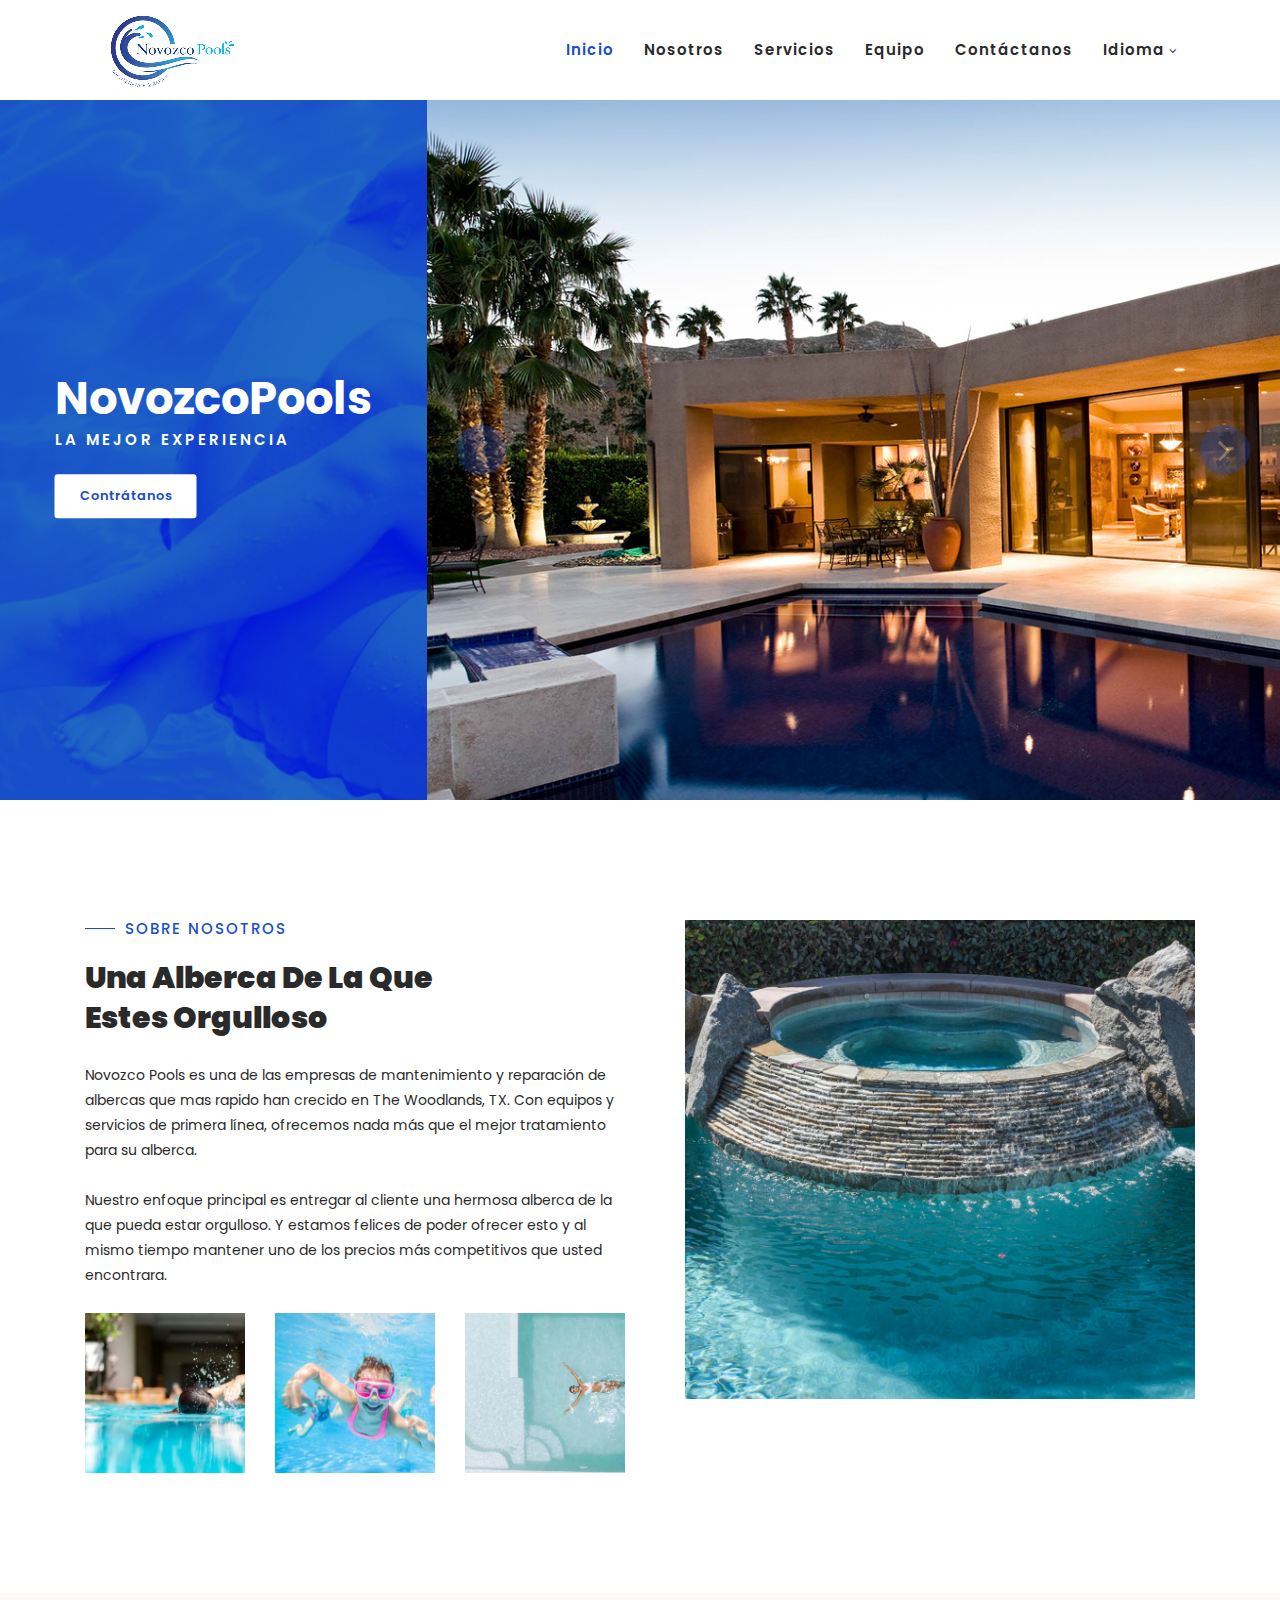
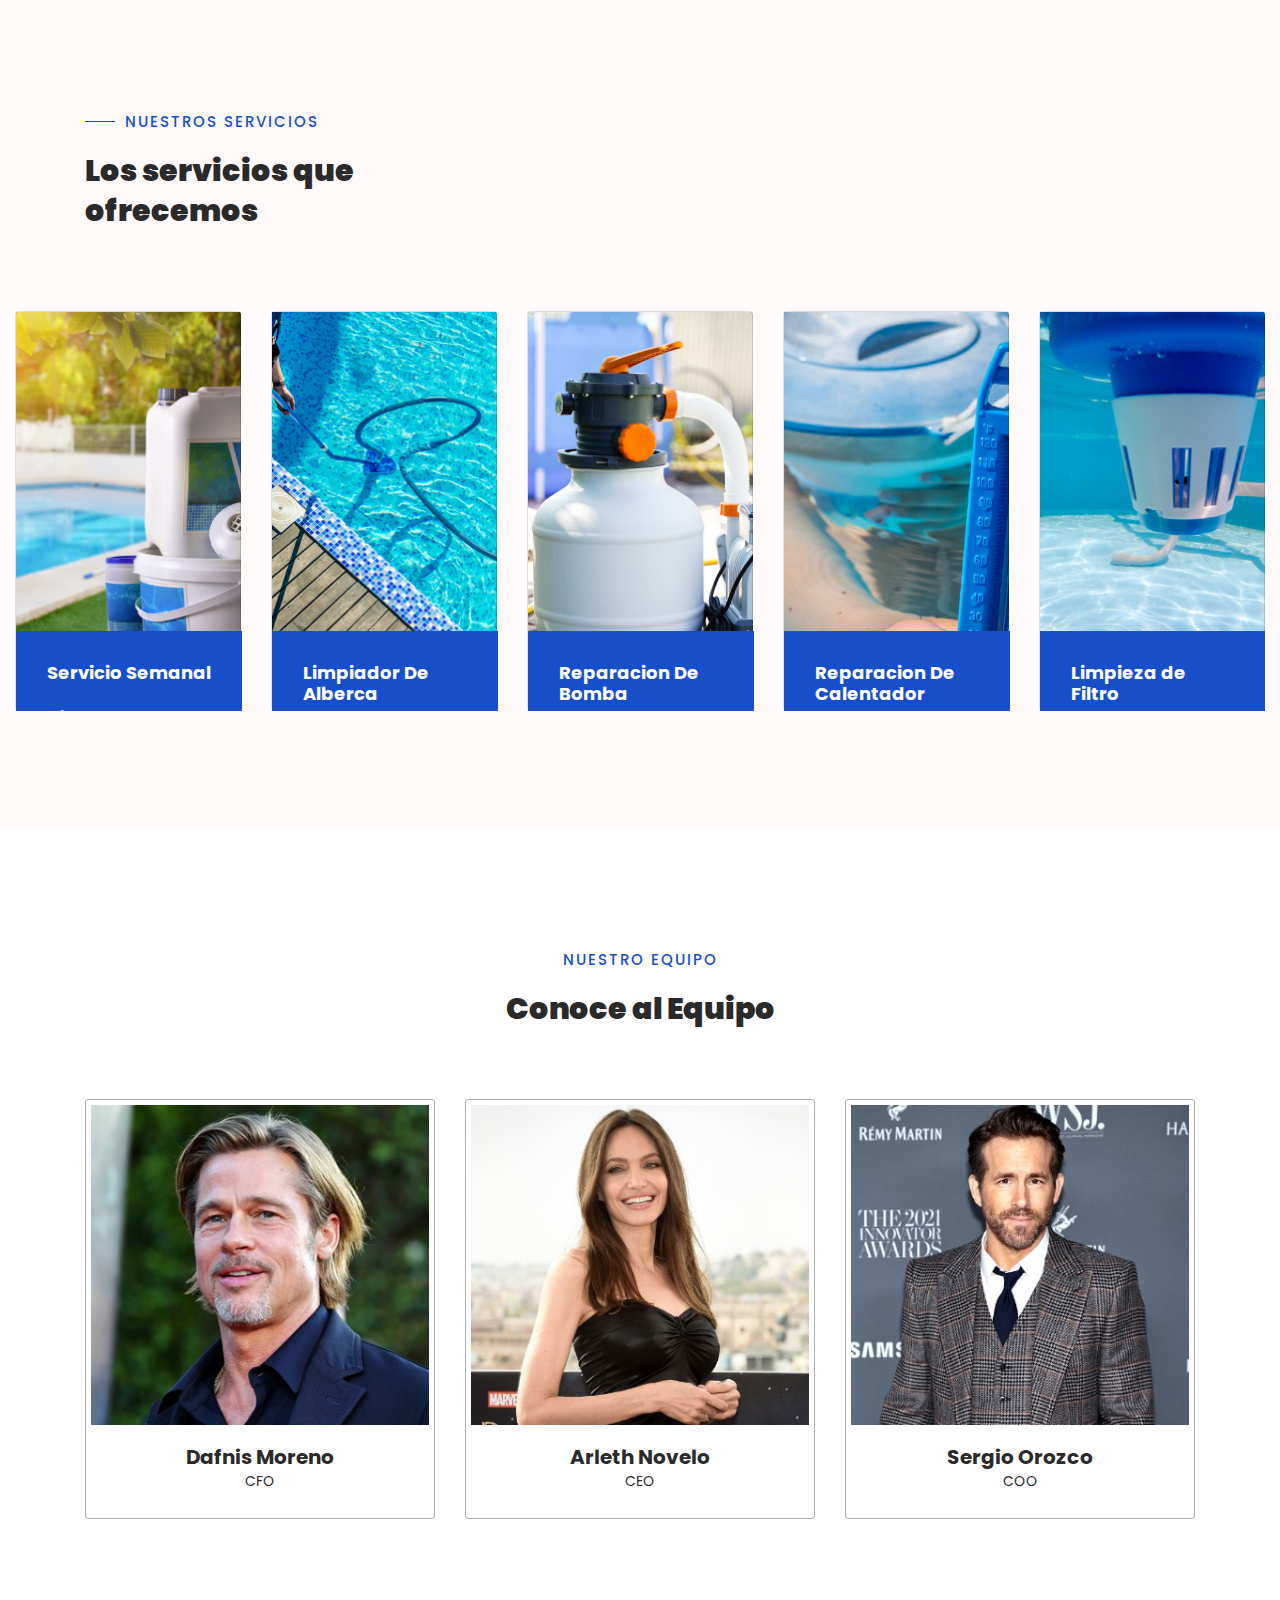
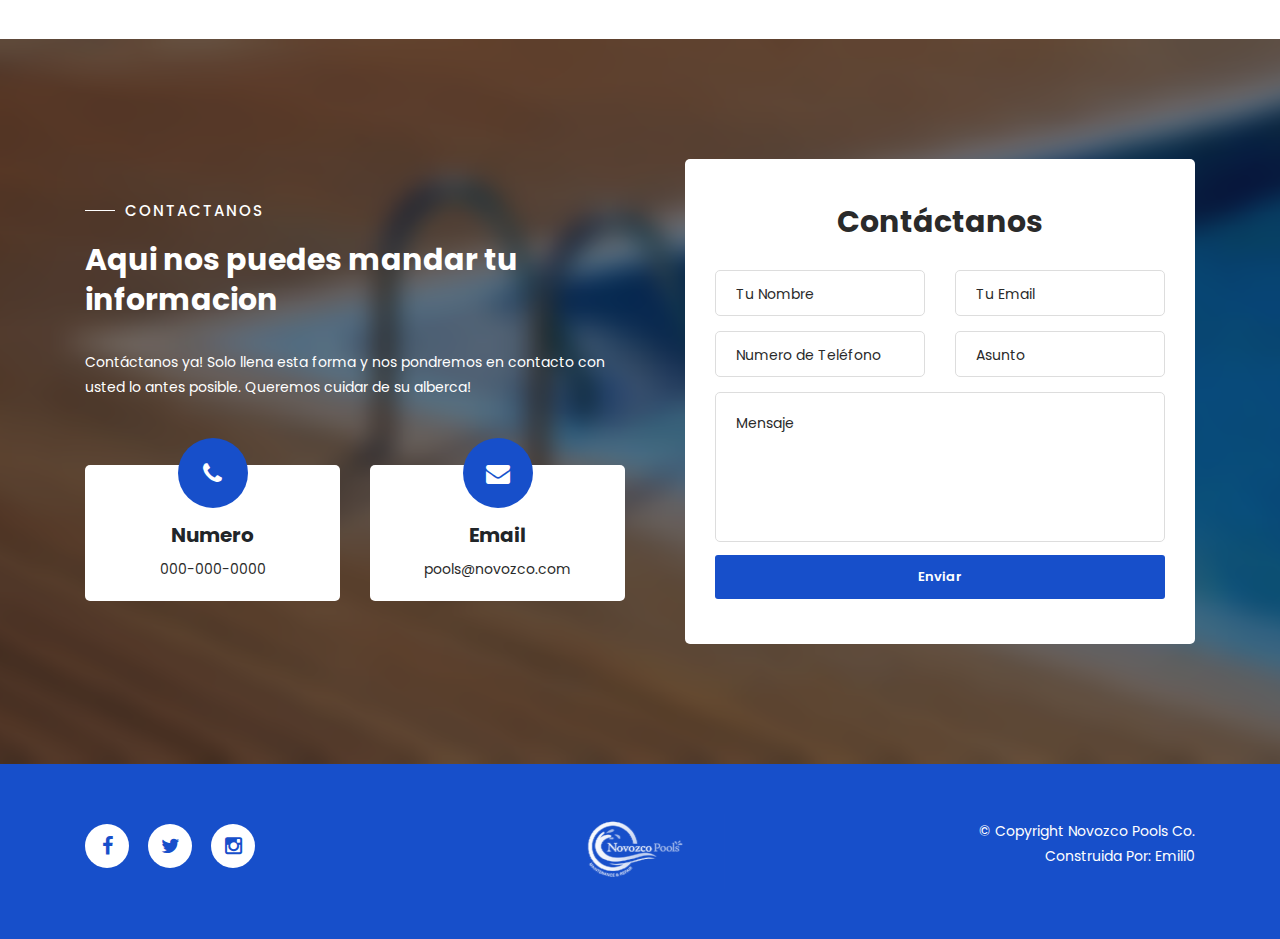
==== commit 6415a918: "fixed detail" ====
--- a/español/index.html
+++ b/español/index.html
@@ -337,7 +337,7 @@
                             </div>
                             <div class="col-lg-6 col-sm-12">
                               <fieldset>
-                                <input name="phone" type="text" id="phone" placeholder="Numero de Telefono" required>
+                                <input name="phone" type="text" id="phone" placeholder="Numero de Teléfono" required>
                               </fieldset>
                             </div>
                             <div class="col-md-6 col-sm-12">
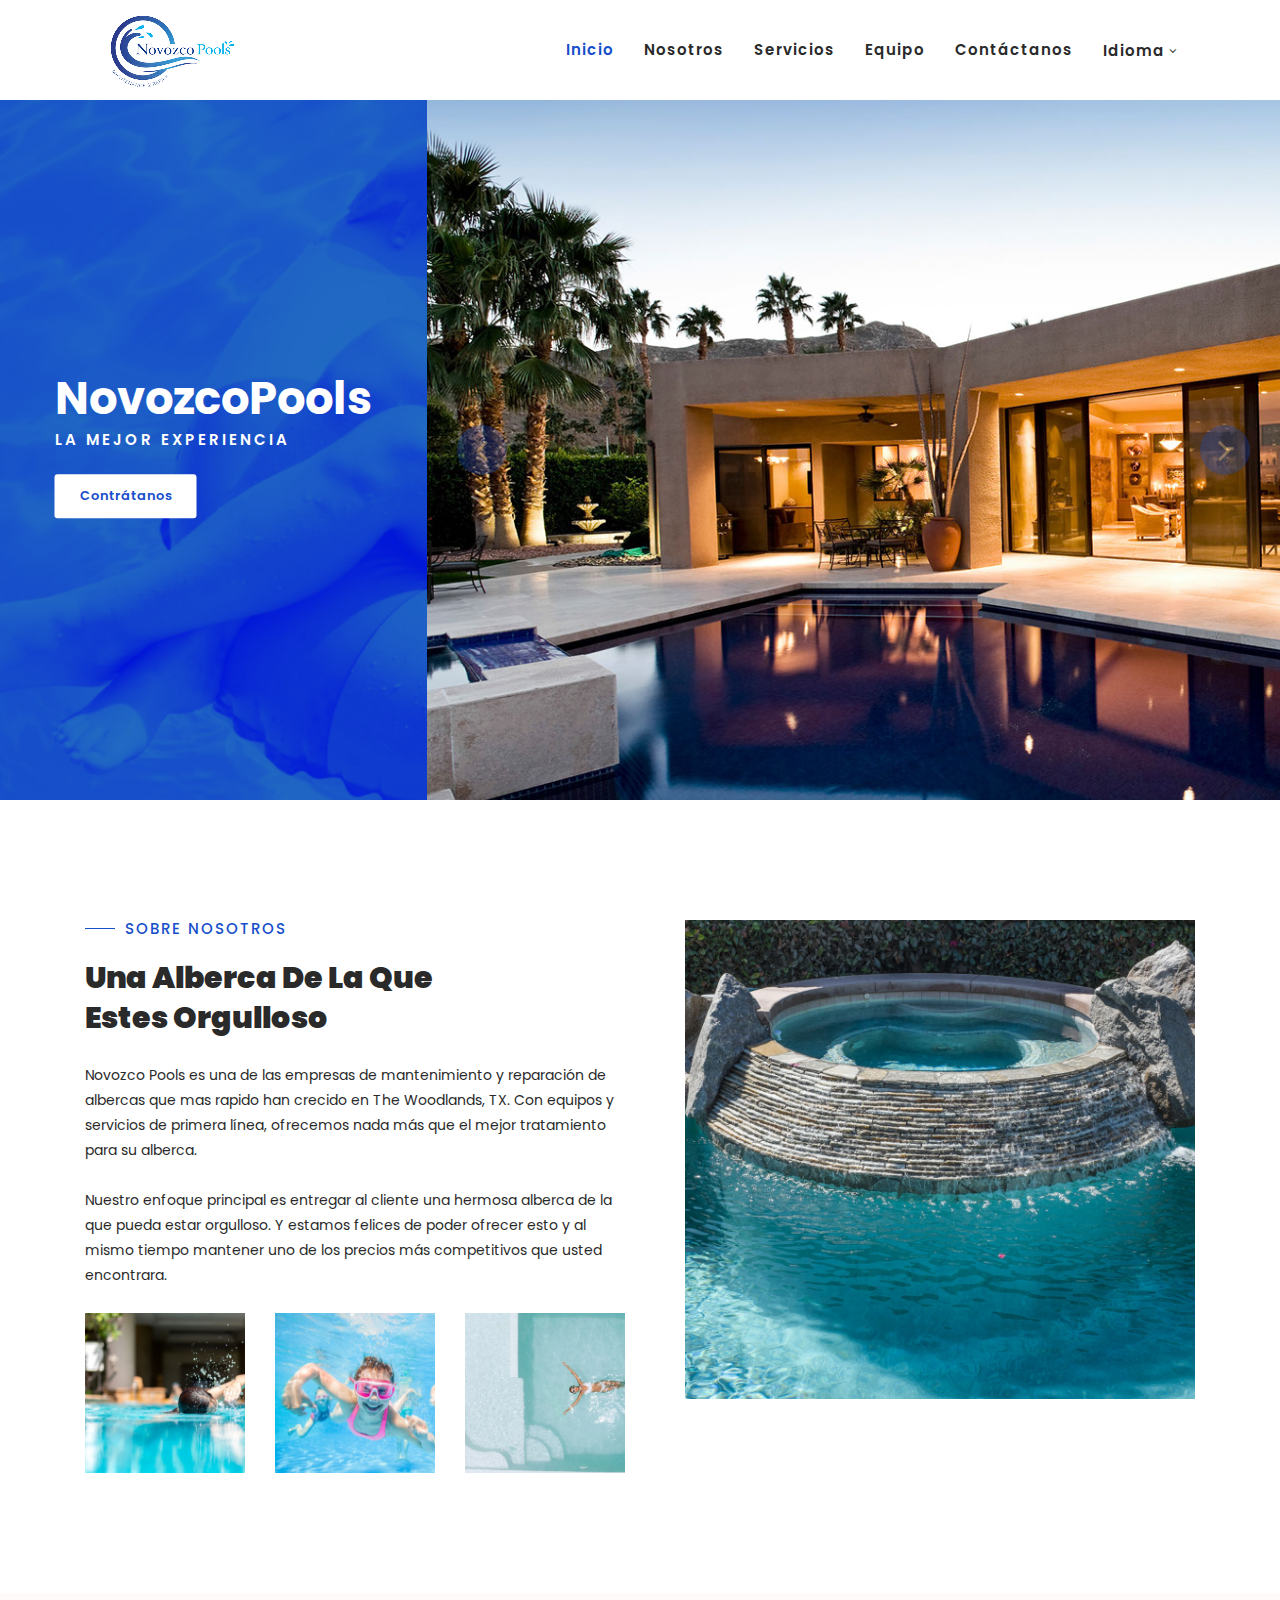
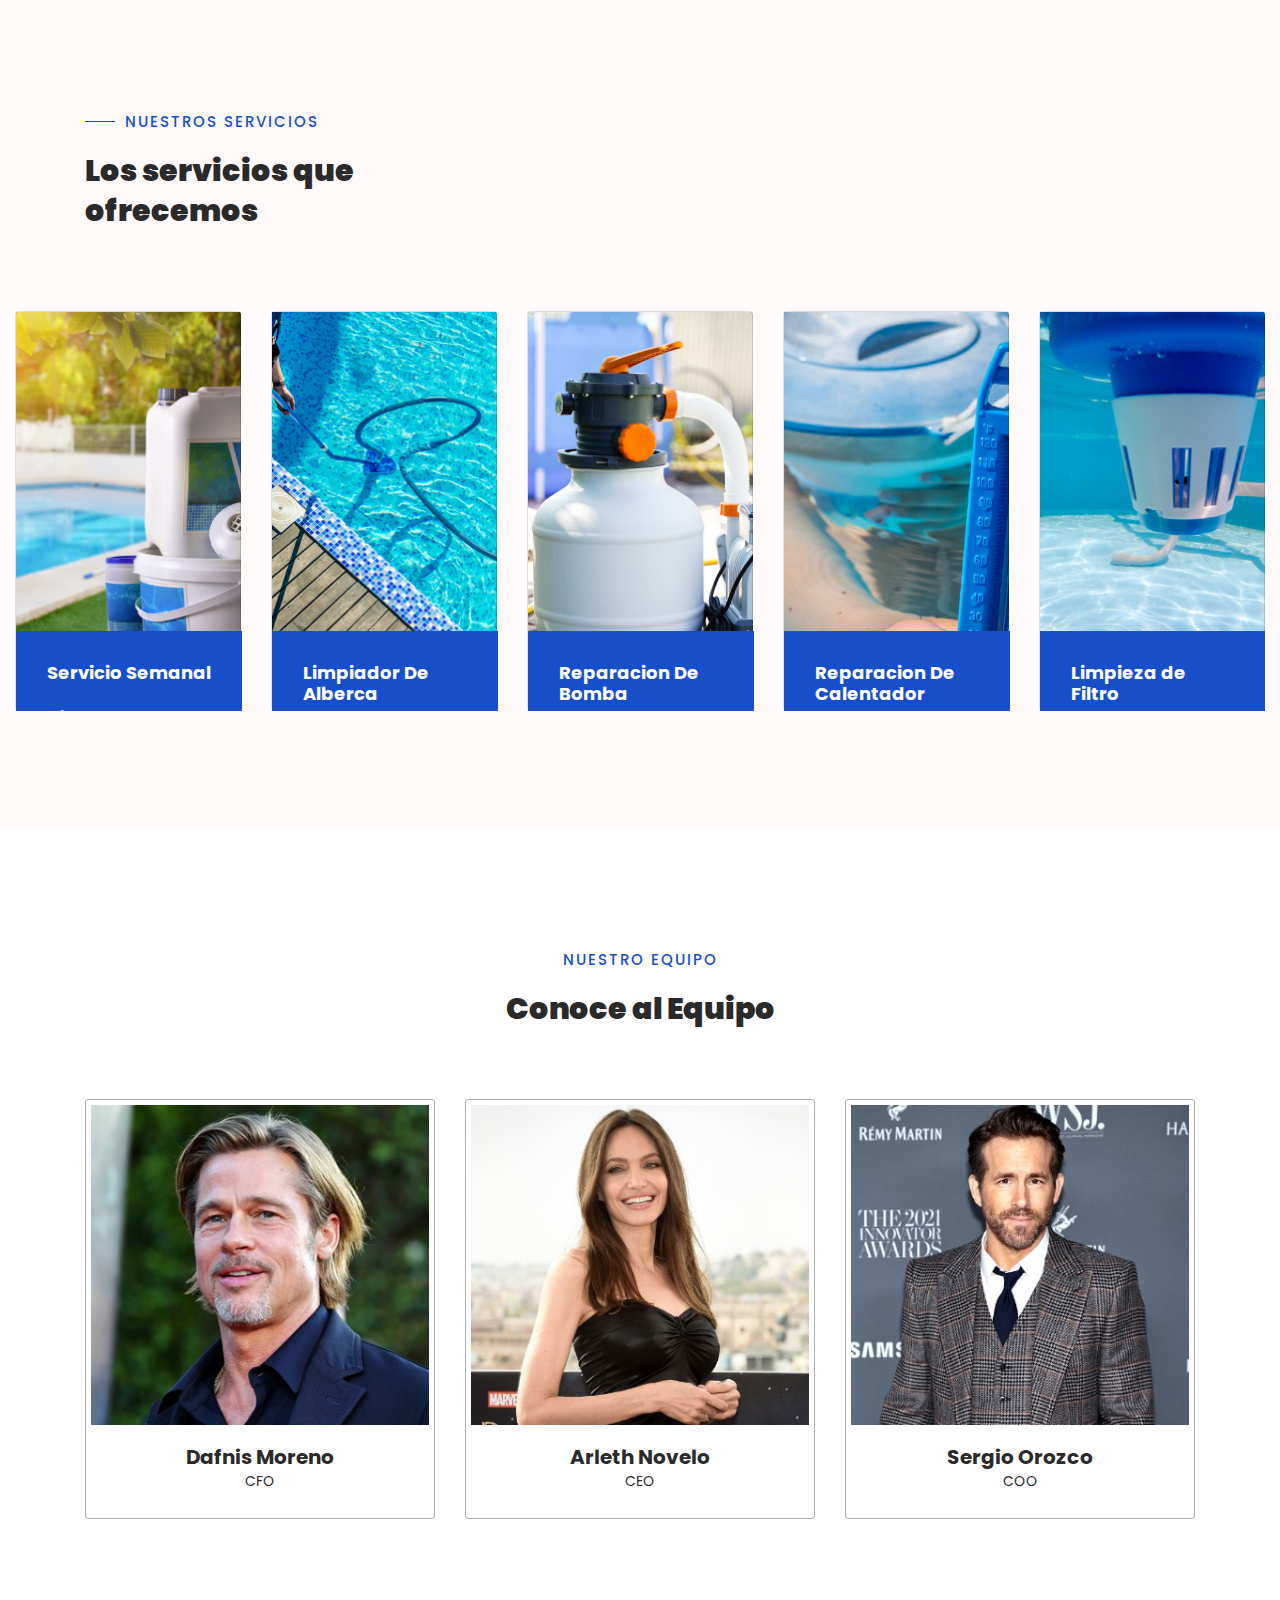
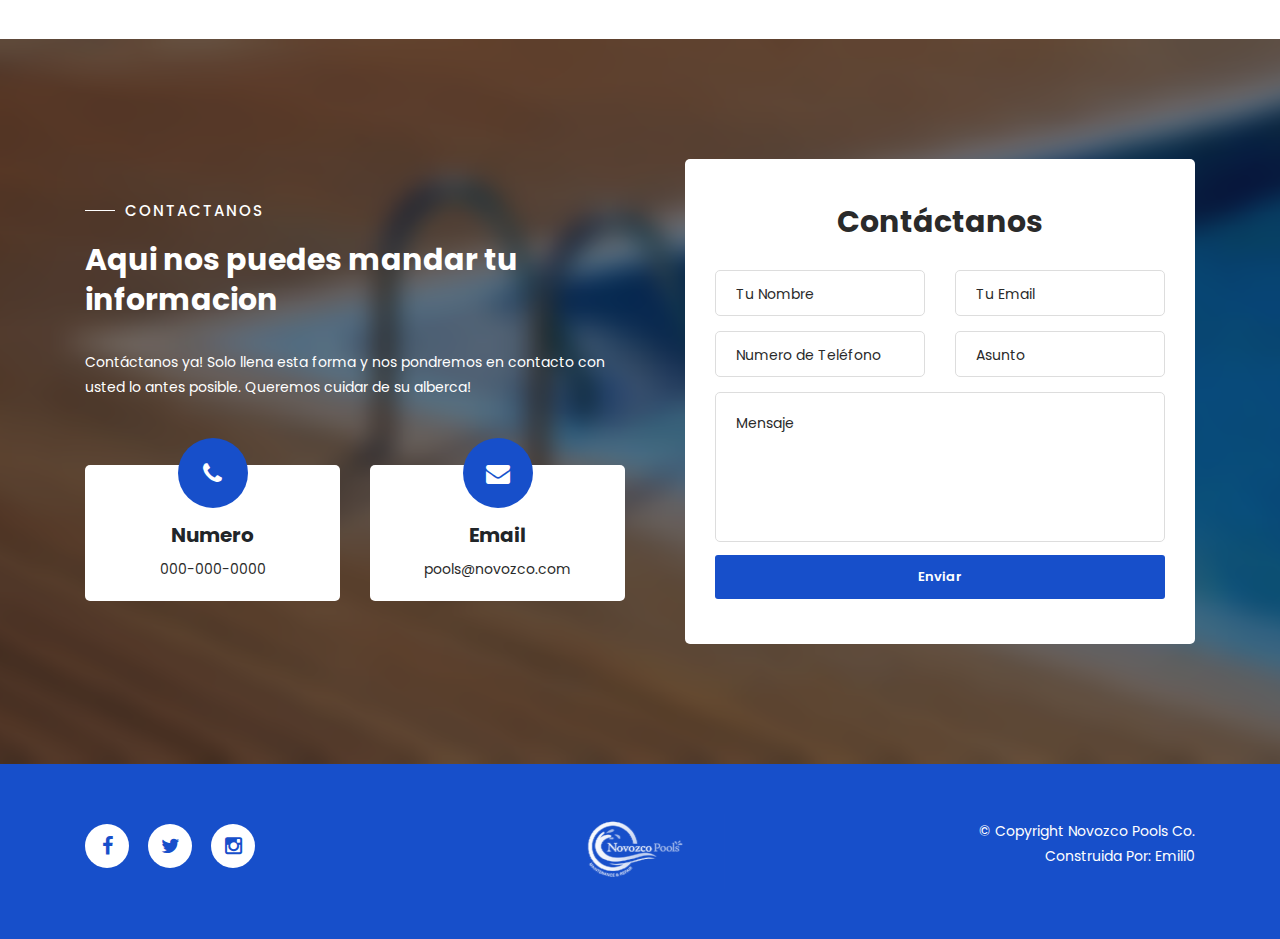
==== commit c028a97c: "fixed sub menu for phone" ====
--- a/español/index.html
+++ b/español/index.html
@@ -61,10 +61,10 @@
                             <li class="scroll-to-section"><a href="#team">Equipo</a></li> 
                             <li class="scroll-to-section"><a href="#reservation">Contáctanos</a></li> 
                             <li class="submenu">
-                                <a href="">Idioma</a>
+                                <a><p class="language-sub">Idioma</p></a>
                                 <ul>
                                     <li><a href="../index.html">Ingles</a></li>
-                                    <li><a href="#top">Español</a></li>
+                                    <li><a href="./index.html">Español</a></li>
                                 </ul>
                             </li>
                         </ul>
--- a/assets/css/styles.css
+++ b/assets/css/styles.css
@@ -633,6 +633,17 @@
   }
 }
 
+@media (max-width: 767px) {
+  .language-sub {
+    padding-top: 10px !important;
+    
+  }
+}
+
+.language-sub {
+padding-top: 8px;
+font-size: 15px;
+}
 
 /* 
 ---------------------------------------------
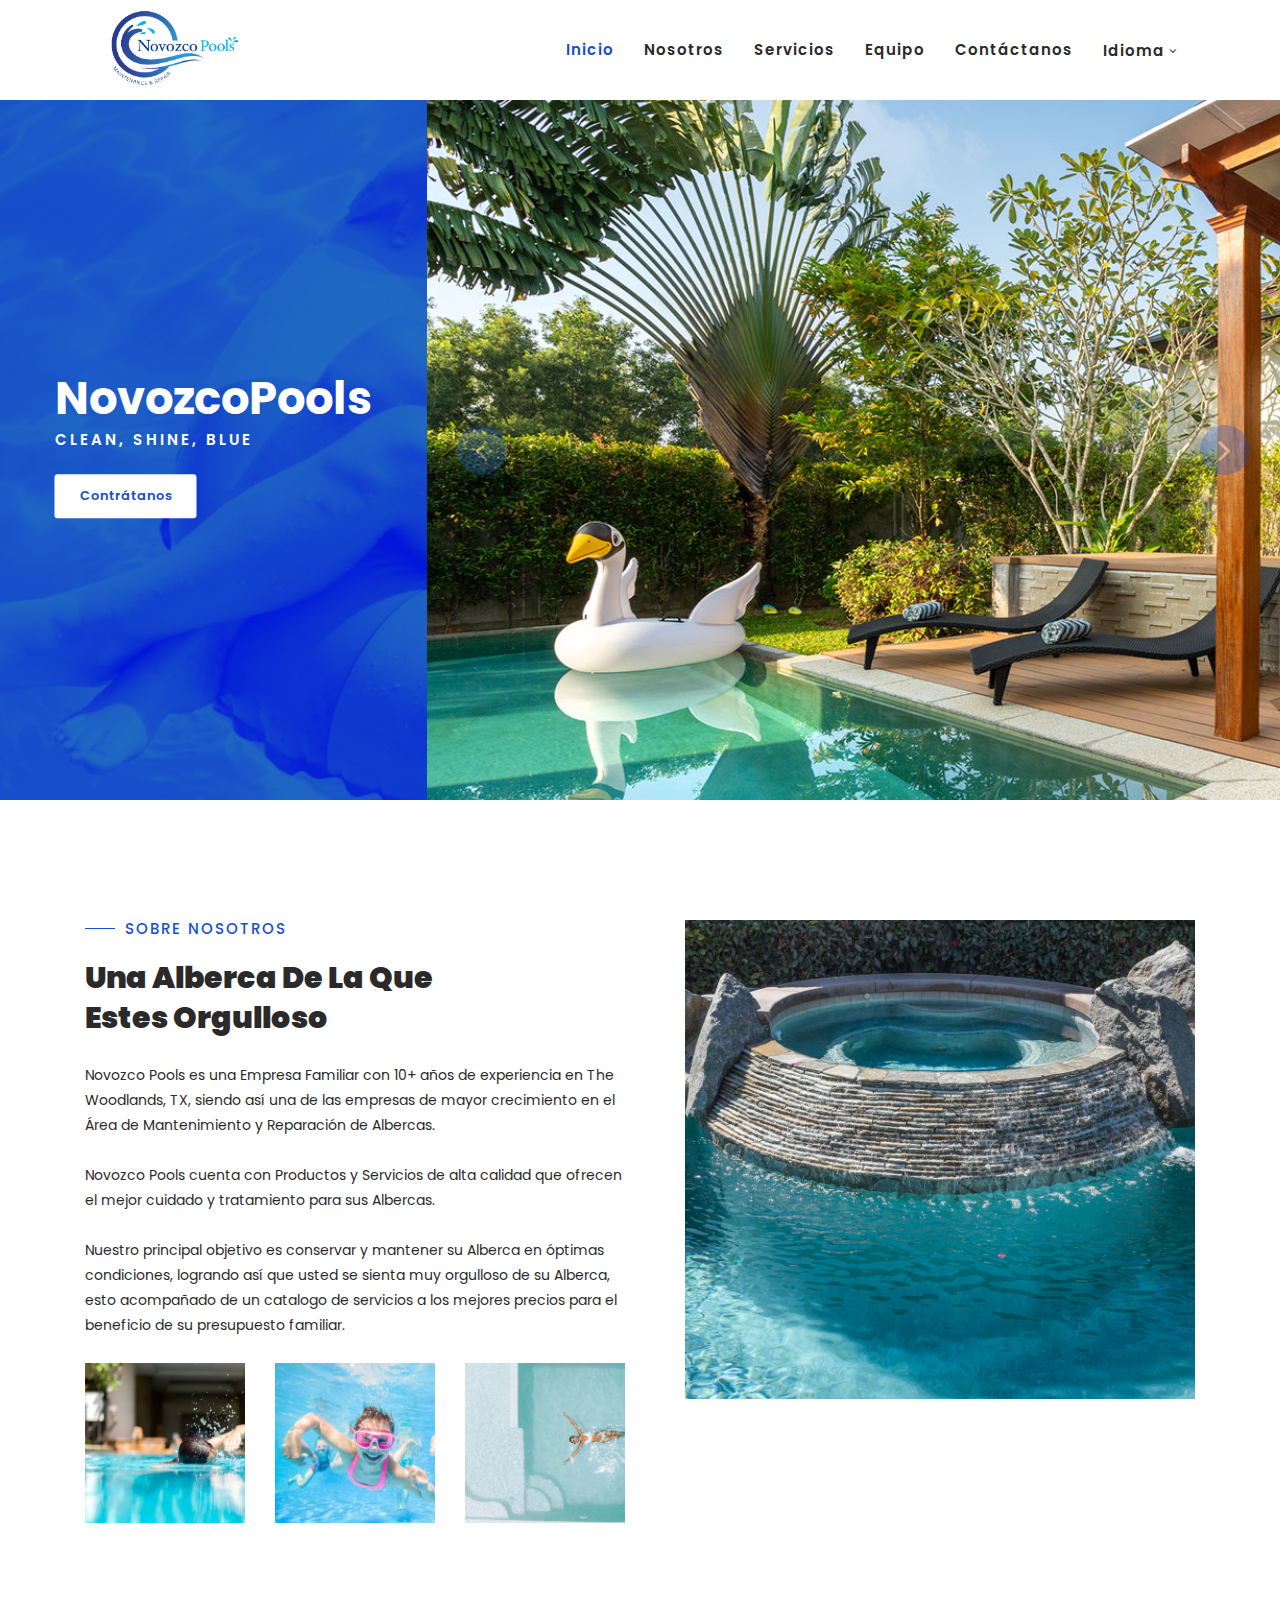
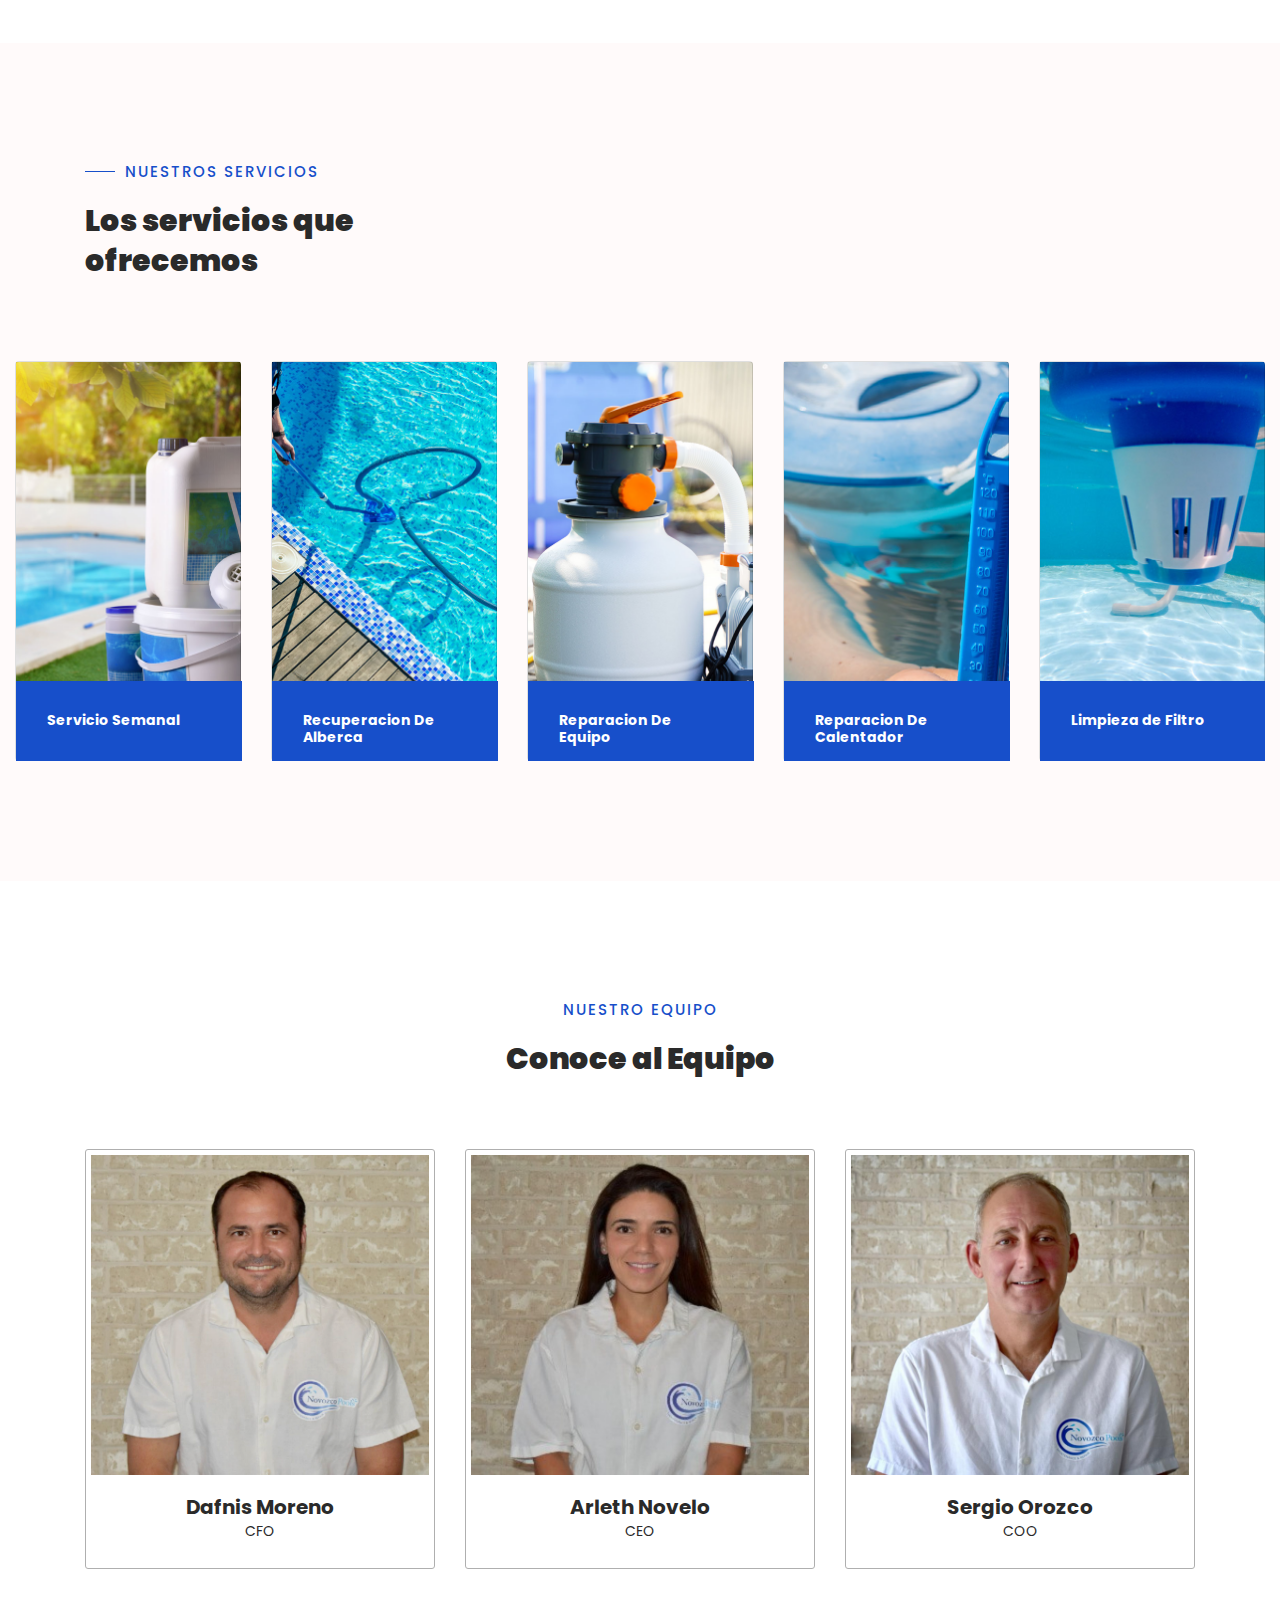
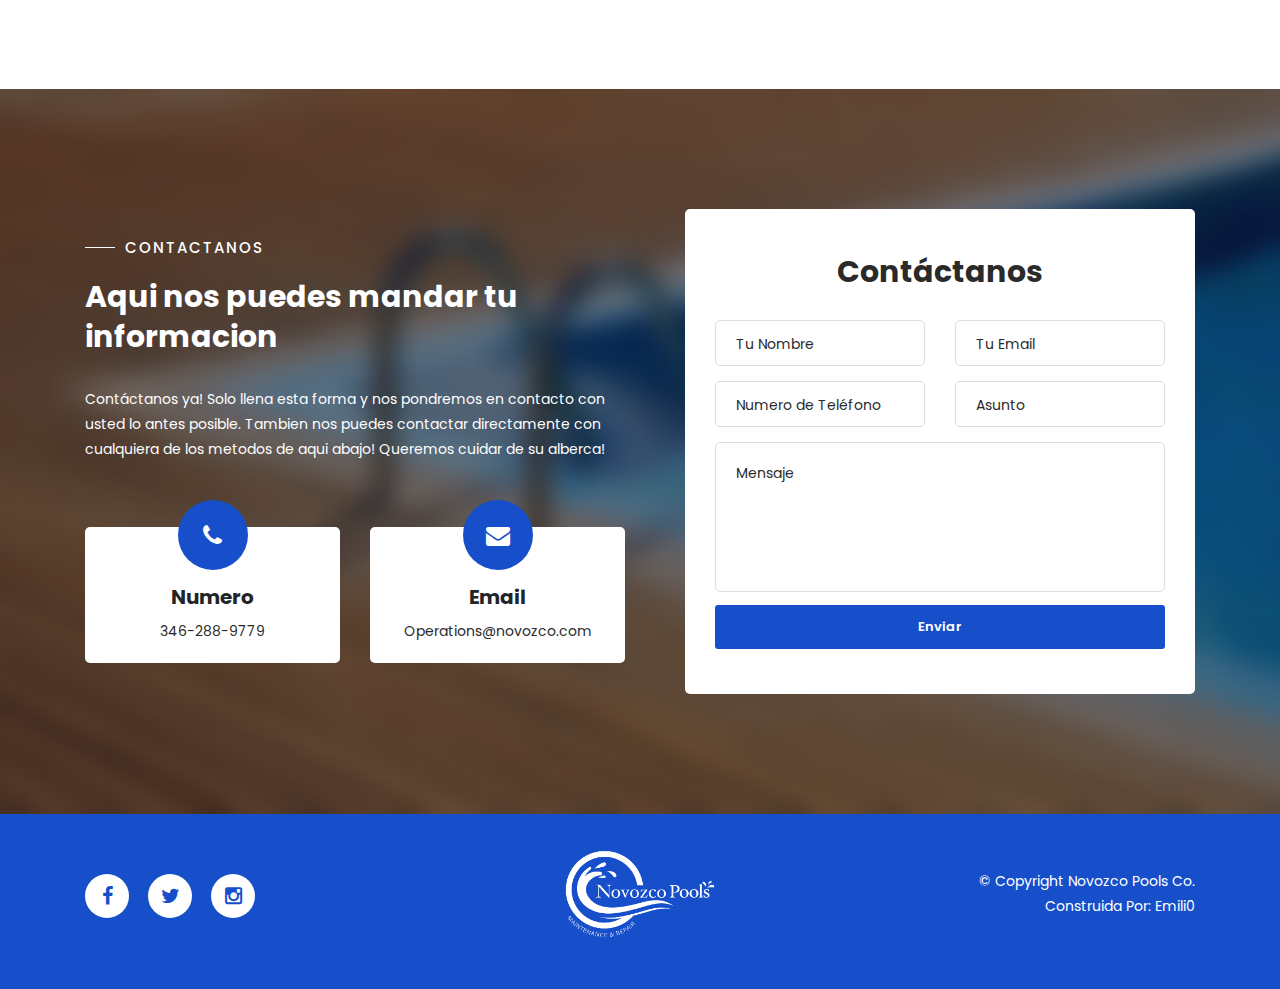
==== commit a658f30e: "novozco website ready" ====
--- a/español/index.html
+++ b/español/index.html
@@ -50,7 +50,7 @@
                     <nav class="main-nav">
                         <!-- ***** Logo Start ***** -->
                         <a href="index.html" class="logo">
-                            <img src="../assets/images/71005528_123618535701368_1479699521477804032_n_adobe_express.png">
+                            <img src="../assets/images/Logo-main.png" id="img_logo1">
                         </a>
                         <!-- ***** Logo End ***** -->
                         <!-- ***** Menu Start ***** -->
@@ -87,7 +87,7 @@
                     <div class="left-content">
                         <div class="inner-content">
                             <h4>NovozcoPools</h4>
-                            <h6>LA MEJOR EXPERIENCIA</h6>
+                            <h6>CLEAN, SHINE, BLUE</h6>
                             <div class="main-white-button scroll-to-section">
                                 <a href="#reservation">Contrátanos</a>
                             </div>
@@ -136,7 +136,15 @@
                             <h6>Sobre Nosotros</h6>
                             <h2>Una Alberca De La Que Estes Orgulloso</h2>
                         </div>
-                        <p>Novozco Pools es una de las empresas de mantenimiento y reparación de albercas que mas rapido han crecido en The Woodlands, TX. Con equipos y servicios de primera línea, ofrecemos nada más que el mejor tratamiento para su alberca.<br><br> Nuestro enfoque principal es entregar al cliente una hermosa alberca de la que pueda estar orgulloso. Y estamos felices de poder ofrecer esto y al mismo tiempo mantener uno de los precios más competitivos que usted encontrara.</p>
+                        <p>
+                            Novozco Pools es una Empresa Familiar con 10+ años de experiencia en The Woodlands, TX, siendo así una de las
+                            empresas de mayor crecimiento en el Área de Mantenimiento y Reparación de Albercas.</br></br>
+                            Novozco Pools cuenta con Productos y Servicios de alta calidad que ofrecen el mejor cuidado y
+                            tratamiento para sus Albercas.</br></br>
+                            Nuestro principal objetivo es conservar y mantener su Alberca en óptimas condiciones, logrando
+                            así que usted se sienta muy orgulloso de su Alberca, esto acompañado de un catalogo de servicios
+                            a los mejores precios para el beneficio de su presupuesto familiar.
+                        </p>
                         <div class="row">
                             <div class="col-4">
                                 <img src="../assets/images/about-thumb-01.jpg" alt="">
@@ -193,8 +201,8 @@
                         <div class='card card2'>
                             <!-- <div class="price"><h6>$18</h6></div> -->
                             <div class='info info-es'>
-                              <h1 class='title'>Limpiador De Alberca</h1>
-                              <p class='description'>Ofrecemos instalación, Reparación o reemplazo de limpiafondos.</p>
+                              <h1 class='title'>Recuperacion De Alberca</h1>
+                              <p class='description'>Ofrecemos balance de quimicos, prueba remota de agua y tratamiento de agua para su alberca.</p>
                               <div class="main-text-button">
                                   <div class="scroll-to-section"><a href="#reservation">Contáctanos <i class="fa fa-angle-down"></i></a></div>
                               </div>
@@ -205,8 +213,8 @@
                         <div class='card card3'>
                              <!-- <div class="price"><h6>$18</h6></div> -->
                             <div class='info info-es'>
-                              <h1 class='title'>Reparacion De Bomba</h1>
-                              <p class='description'>Ofrecemos instalación, reparación o reemplazo de Bombas.</p>
+                              <h1 class='title'>Reparacion De Equipo</h1>
+                              <p class='description'>Instalaciones y Reparaciones de Bombas, Limpiadores, Sopladores de aire, Luces, Fugas de PVC y Valvulas   </p>
                               <div class="main-text-button">
                                   <div class="scroll-to-section"><a href="#reservation">Contáctanos <i class="fa fa-angle-down"></i></a></div>
                               </div>
@@ -217,8 +225,8 @@
                         <div class='card card4'>
                             <!-- <div class="price"><h6>$18</h6></div> -->
                             <div class='info info-es'>
-                              <h1 class='title'>Reparacion <span>De</span> Calentador</h1>
-                              <p class='description'>Ofrecemos instalación, reparación o reemplazo de calentador.</p>
+                              <h1 class='title'>Reparacion De Calentador</h1>
+                              <p class='description'>Ofrecemos soporte con calentadores Pentair, Jandy y Hayward.</p>
                               <div class="main-text-button">
                                   <div class="scroll-to-section"><a href="#reservation">Contáctanos <i class="fa fa-angle-down"></i></a></div>
                               </div>
@@ -258,7 +266,7 @@
                 <div class="col-lg-4">
                     <div class="team-item">
                         <div class="thumb">
-                            <img src="../assets/images/Team-01.jpeg" alt="Employee #1">
+                            <img src="../assets/images/Team-01.jpeg" alt="CFO">
                         </div>
                         <div class="down-content">
                             <h4>Dafnis Moreno</h4>
@@ -269,7 +277,7 @@
                 <div class="col-lg-4">
                     <div class="team-item">
                         <div class="thumb">
-                            <img src="../assets/images/Team-02.jpeg" alt="Employee #2">
+                            <img src="../assets/images/Team-02.jpeg" alt="CEO">
                         </div>
                         <div class="down-content">
                             <h4>Arleth Novelo</h4>
@@ -280,7 +288,7 @@
                 <div class="col-lg-4">
                     <div class="team-item">
                         <div class="thumb">
-                            <img src="../assets/images/Team-03.jpeg" alt="Employee #3">
+                            <img src="../assets/images/Team-03.jpeg" alt="COO">
                         </div>
                         <div class="down-content">
                             <h4>Sergio Orozco</h4>
@@ -303,20 +311,20 @@
                             <h6>Contactanos</h6>
                             <h2>Aqui nos puedes mandar tu informacion</h2>
                         </div>
-                        <p> Contáctanos ya! Solo llena esta forma y nos pondremos en contacto con usted lo antes posible. Queremos cuidar de su alberca! </p>
+                        <p> Contáctanos ya! Solo llena esta forma y nos pondremos en contacto con usted lo antes posible. Tambien nos puedes contactar directamente con cualquiera de los metodos de aqui abajo! Queremos cuidar de su alberca! </p>
                         <div class="row">
                             <div class="col-lg-6">
                                 <div class="phone">
                                     <i class="fa fa-phone"></i>
                                     <h4>Numero</h4>
-                                    <span><a href="#">000-000-0000</a></span>
+                                    <span><a href="tel:346-288-9779">346-288-9779</a></span>
                                 </div>
                             </div>
                             <div class="col-lg-6">
                                 <div class="message">
                                     <i class="fa fa-envelope"></i>
                                     <h4>Email</h4>
-                                    <span><a href="#">pools@novozco.com</a></span>
+                                    <span><a href="mailto:operations@novozco.com" target="blank">Operations@novozco.com</a></span>
                                 </div>
                             </div>
                         </div>
@@ -380,14 +388,14 @@
                 </div>
                 <div class="col-lg-4">
                     <div class="logo">
-                        <a href="index.html"><img src="../assets/images/white-logo.png" alt=""></a>
+                        <a href="index.html"><img src="../assets/images/white-logo.png" alt="" id="logo-footer"></a>
                     </div>
                 </div>
                 <div class="col-lg-4 col-xs-12">
                     <div class="left-text-content">
                         <p>© Copyright Novozco Pools Co.
                         
-                        <br>Construida Por: Emili0</p>
+                        <br>Construida Por: <a href="https://emili0.com/" target="blank" id="emili0-plug">Emili0</a></p>
                     </div>
                 </div>
             </div>
--- a/assets/css/styles.css
+++ b/assets/css/styles.css
@@ -237,6 +237,13 @@
   transition: all .5s ease 0s;
 }
 
+img#img_logo1 {
+  height: 180px;
+  width: 180px;
+  position: absolute;
+  top: -42px;
+}
+
 .header-area .main-nav {
   min-height: 80px;
   background: transparent;
@@ -507,7 +514,7 @@
 }
 
 .header-area.header-sticky {
-  min-height: 80px;
+  min-height: 95px;
 }
 
 .header-area .nav {
@@ -960,10 +967,14 @@
 
 .title {
   margin: 0;
-  padding: 30px 30px 20px 30px;
-  font-size: 20px;
+  padding: 30px 30px 35px 30px;
+  font-size: 1.05vw;
   font-weight: 700;
   color: #fff;
+}
+
+.info p {
+  font-size: .8vw;
 }
 
 .description {
@@ -1056,7 +1067,6 @@
   font-weight: 700;
   content: '\f105';
 }
-
 
 /*
 ---------------------------------------------
@@ -1385,6 +1395,7 @@
 
 footer .logo {
   text-align: center;
+  height: 75px;
 }
 
 footer .right-text-content ul li {
@@ -1416,6 +1427,16 @@
   color: #2a2a2a;
 }
 
+img#logo-footer {
+  height: 150px;
+  width: 150px;
+  margin-top: -45px;
+}
+
+#emili0-plug {
+  color: white;
+}
+
 /* 
 ---------------------------------------------
 responsive
@@ -1442,6 +1463,9 @@
     font-size: 14px;
     letter-spacing: 0px;
   }
+  .language-sub{
+    font-size: 14px;
+  }
   #top .left-content {
     text-align: center;
     padding: 25% 0px;
@@ -1477,79 +1501,60 @@
   }
 }
 
-.info-es h1 {
-  font-size: 18px;
-}
-
-@media (max-width:1259px) {
-  .info-el h1 {
-    font-size: 19px;
-  }
-}
-
-@media (max-width:1219px) {
-  .info-el h1 {
+@media (max-width:700px){
+  img#img_logo1 {
+    height: 170px;
+    width: 170px;
+    top: -36px;
+}
+}
+
+@media (max-width:1399px){
+  .title {
+    font-size: 1.1vw;
+  }
+  
+  .info p {
+    font-size: .9vw;
+  }
+}
+
+@media (max-width:1199px){
+  .info p {
+    font-size: .94vw;
+  }
+}
+
+@media (max-width:1099px){
+  .info p {
+    font-size: 1vw;
+  }
+  .title {
+    font-size: 1.4vw;
+  }
+}
+
+@media (max-width:999px) {
+  .title{
+    font-size: 2vw;
+  }
+  .info p {
+    font-size: 1.5vw;
+  }
+}
+
+@media (max-width:799px) {
+  .info p {
+    font-size: 1.7vw;
+  }
+}
+
+@media (max-width:599px) {
+  .title{
     font-size: 18px;
   }
-  .info {
-    bottom: 195px;
-  }
-}
-
-@media (max-width:1180px) {
-  .info h1 {
-    font-size: 17px;
-  }
-  .info {
-    bottom: 190px;
-  }
-}
-
-@media (max-width:1141px) {
-  .info h1 {
-    font-size: 16px;
-  }
-}
-
-@media (max-width:1102px) {
-  .info h1 {
-    font-size: 15px;
-  }
-}
-
-@media (max-width:1062px) {
-  .info-en h1 {
-    font-size: 14.5px;
-  }
-}
-
-@media (max-width:1043px) {
-  .info-en h1 {
+  .info p {
     font-size: 14px;
-  }
-}
-
-@media (max-width:1043px) {
-  .info-es h1 span {
-    display: none;
-  }
-}
-
-@media (max-width:1023px) {
-  .info-en h1 {
-    font-size: 13.5px;
-  }
-}
-
-@media (max-width:1003px) {
-  .info-en h1 {
-    font-size: 13px;
-  }
-}
-
-@media (max-width:999px) {
-  .info-en h1 {
-    font-size: 20px;
   }
 }
 
--- a/assets/css/owl-carousel.css
+++ b/assets/css/owl-carousel.css
@@ -1,11 +1,4 @@
-/**
- * Owl Carousel v2.3.4
- * Copyright 2013-2018 David Deutsch
- * Licensed under: SEE LICENSE IN https://github.com/OwlCarousel2/OwlCarousel2/blob/master/LICENSE
- */
-/*
- *  Owl Carousel - Core
- */
+
 .owl-carousel {
   display: none;
   width: 100%;
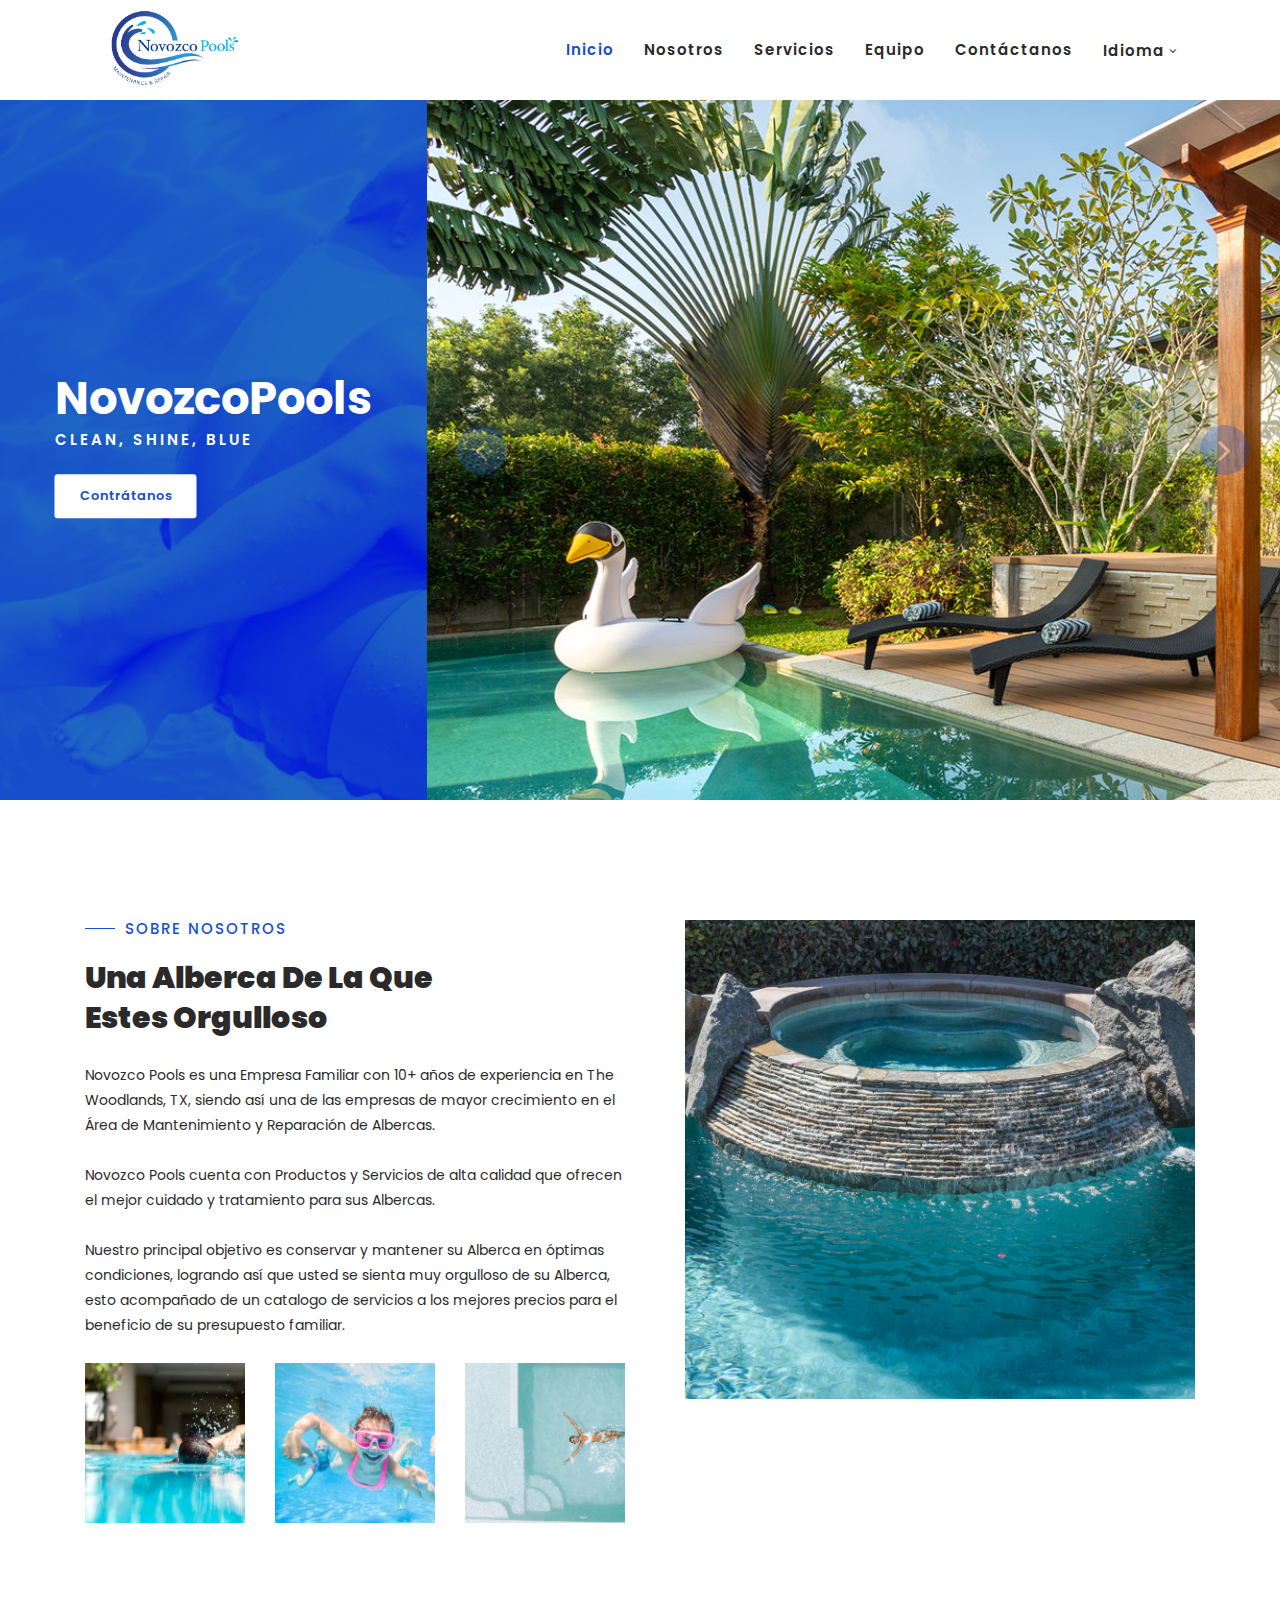
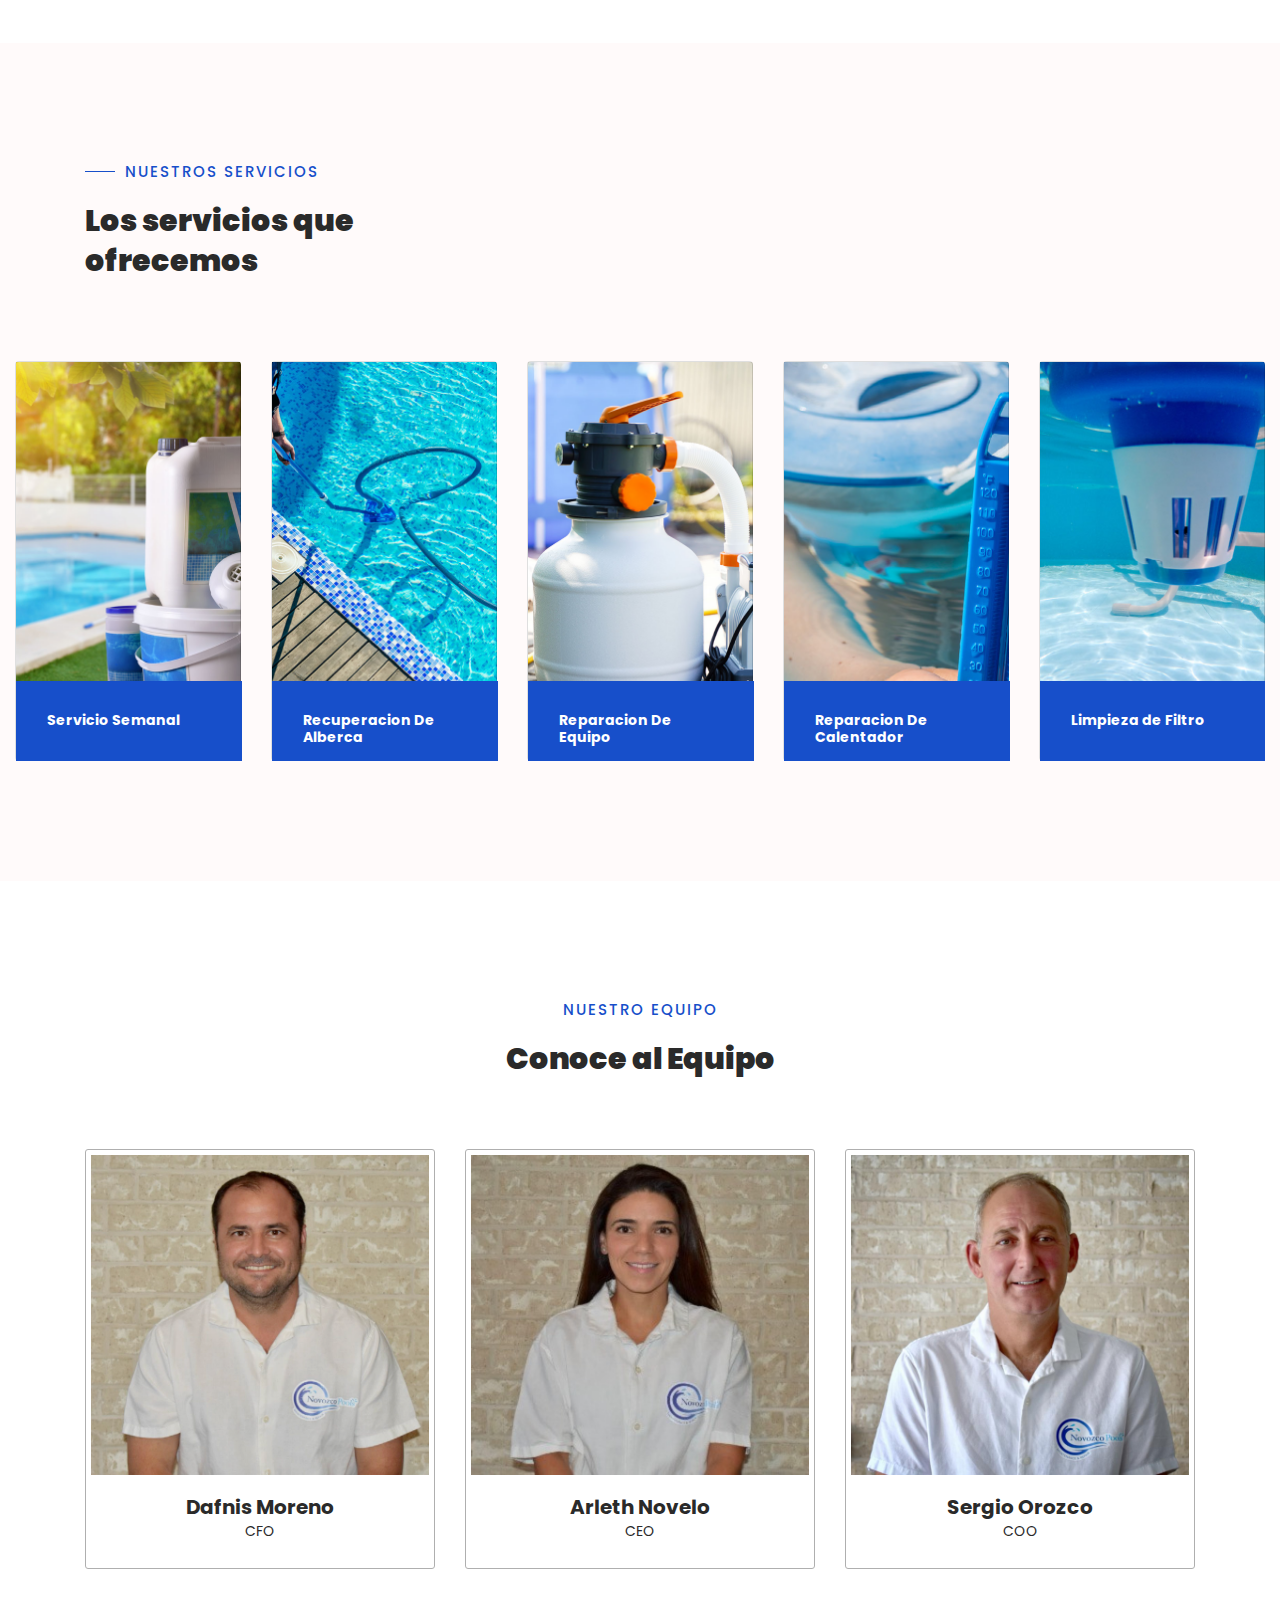
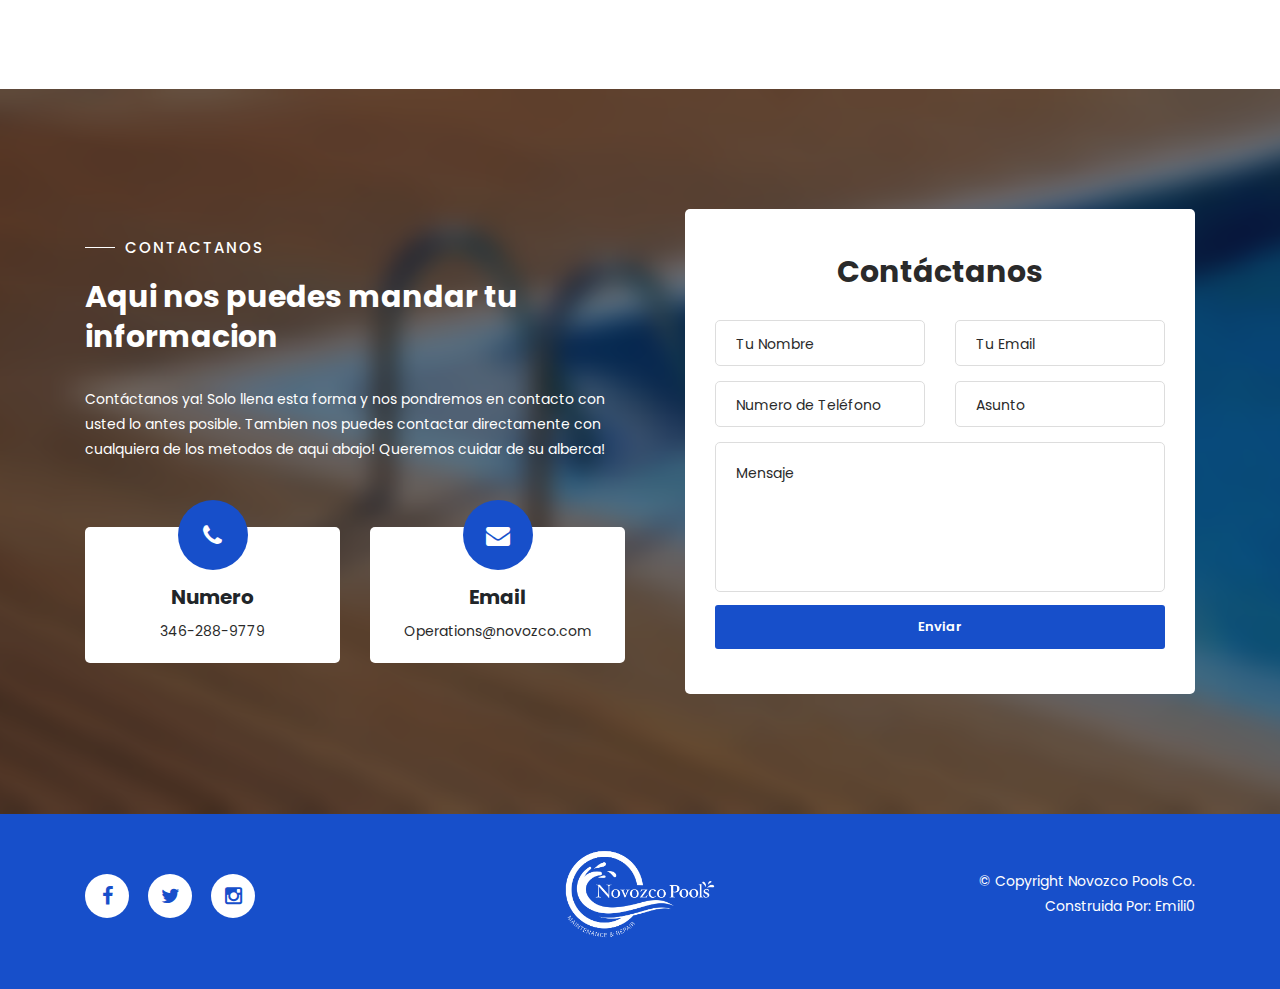
==== commit 255eb38c: "fixed bug" ====
--- a/español/index.html
+++ b/español/index.html
@@ -352,8 +352,8 @@
                                 <select value="subject" name="subject" id="subject" required>
                                     <option value="subject" selected>Asunto</option>
                                     <option name="1" id="1">Servicio Semanal</option>
-                                    <option name="2" id="2">Limpiador de Alberca</option>
-                                    <option name="3" id="3">Reparacion de Bomba</option>
+                                    <option name="2" id="2">Recuperacion De Alberca</option>
+                                    <option name="3" id="3">Reparacion de Equipo</option>
                                     <option name="4" id="4">Reparacion de Calentador</option>
                                     <option name="5" id="5">Limpieza de Filtro</option>
                                 </select>
